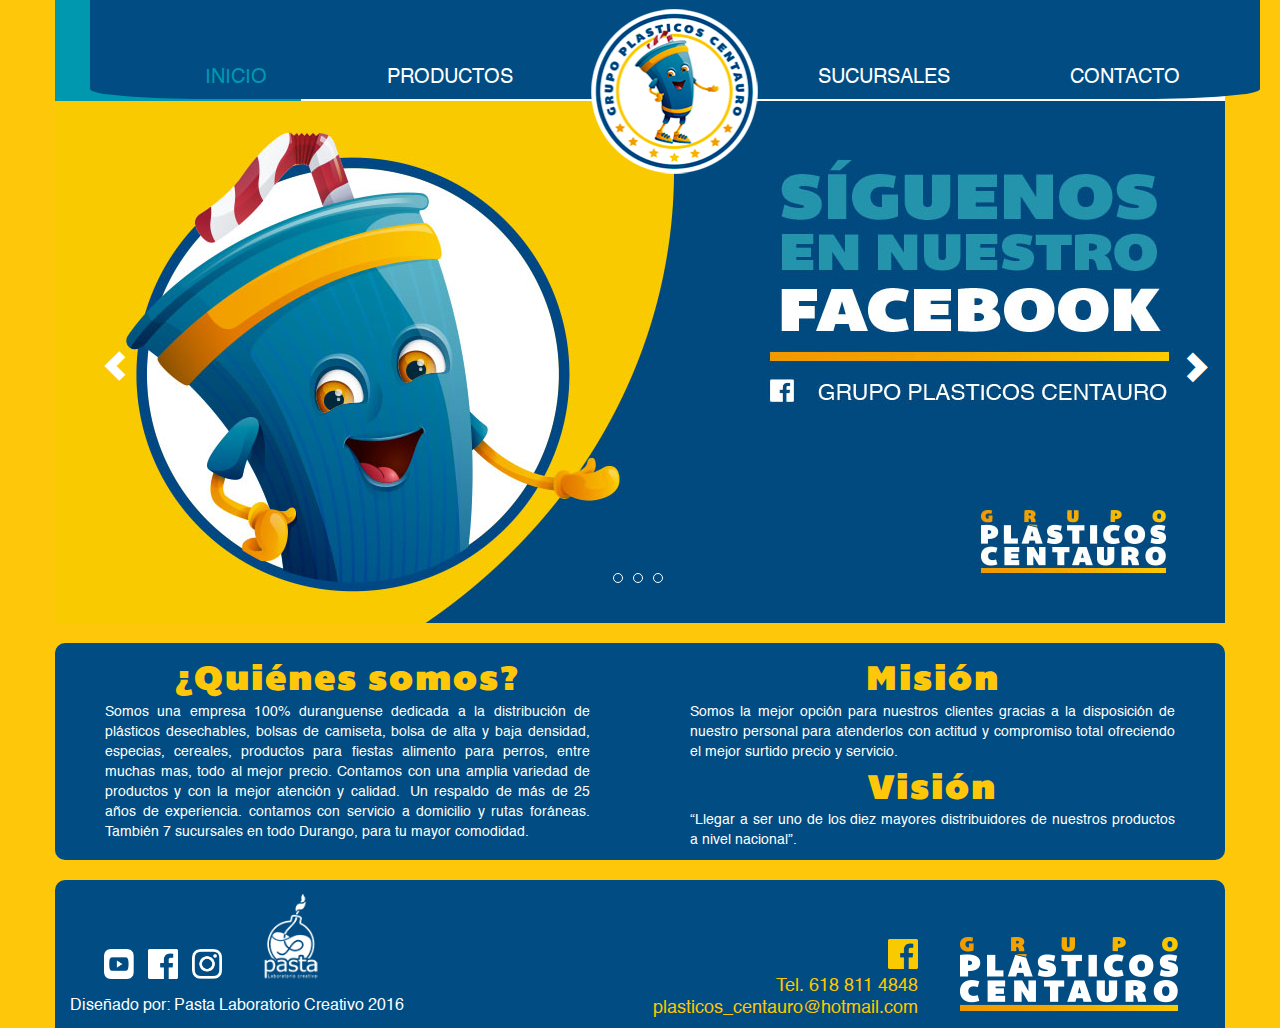
==== Pagina/Plasticos Centauro/index.html @ 27c51ef6 "Imagenes reducidas, contacto completo, index completo" ====
<!DOCTYPE html>
<html lang="en">
<head>
   <meta charset="utf-8">
   <meta http-equiv="X-UA-Compatible" content="IE=edge">
   <meta name="viewport" content="width=device-width, initial-scale=1">
   <meta name="author" content="Zayra Chavez - Angel Gurrola">
   <title>Grupo Plásticos Centauro | Portada</title>
   <link rel="icon" type="img/png" href="img/favicon-plasticos-centauro.png" />
   <!-- Bootstrap -->
   <link href="css/bootstrap.min.css" rel="stylesheet">
   <link href="css/styles.css?v=1.2" rel="stylesheet">
   <link href="css/queries.css?v=1.2" rel="stylesheet">
   <link rel="stylesheet" href="css/flexslider.css?v=1.2" type="text/css">
   <link rel="stylesheet" href="css/animate.css" type="text/css">
   <link href="css/font-awesome.css" rel="stylesheet">
   <!-- HTML5 Shim and Respond.js IE8 support of HTML5 elements and media queries -->
   <!-- WARNING: Respond.js doesn't work if you view the page via file:// -->
      <!--[if lt IE 9]>
      <script src="https://oss.maxcdn.com/libs/html5shiv/3.7.0/html5shiv.js"></script>
      <script src="https://oss.maxcdn.com/libs/respond.js/1.4.2/respond.min.js"></script>
      <![endif]-->
   </head>
   <body>
      <header>
         <div class="container background-blanco"></div>
         <div class="container background-menu">
            <div class="row">
               <div class="responsive-logo"></div>
               <div class="pullcontainer">
                  <a href="#" id="pull"><i class="fa fa-bars fa-2x"></i></a>
               </div>
            </div>
            <div class="row">
               <div class="col-md-12">
                  <nav>
                     <!-- <div class="logo-holder"></div> -->
                     <img class="logo-holder" src="img/logo-plasticos-centauro.png" width="182" height="182">
                     <ul>
                        <li class="active"><a class="active" href="index.html">Inicio</a></li>
                        <li><a href="productos.html" class="r_spacer">Productos</a></li>
                        <li><a href="sucursales.html">Sucursales</a></li>
                        <li><a href="contacto.html">Contacto</a></li>
                     </ul>
                  </nav>
               </div>
            </div>
         </div>
      </header>
      <!-- empieza slider -->
      <div class="container">
         <div class="row">
            <div id="myCarousel" class="carousel slide" data-ride="carousel">
               <!-- Indicators -->
               <ol class="carousel-indicators">
                  <li data-target="#myCarousel" data-slide-to="0" class="active-markers"></li>
                  <li data-target="#myCarousel" data-slide-to="1"></li>
                  <li data-target="#myCarousel" data-slide-to="2"></li>
               </ol>

               <!-- Wrapper for slides -->
               <div class="carousel-inner" role="listbox">
                  <div class="item active">
                  <a href="https://www.facebook.com/grupoplasticoscentauro/?fref=ts">
                     <img src="img/slider-plasticos-centauro2.jpg" alt="Slider del Facebook de Plásticos Centauro">
                     <div class="carousel-caption"></div>
                     </a>
                  </div>

                  <div class="item">
                     <img src="img/slider-sucursales-plasticos.png" alt="Sucursales de Plásticos Centauro">
                     <div class="carousel-caption"></div>
                  </div>

                  <div class="item">
                     <img src="img/slider-variedad-productos.png" alt="Variedad de productos de Plásticos Centauro">
                     <div class="carousel-caption">

                     </div>
                  </div>
               </div>

               <!-- Left and right controls -->
               <a class="left carousel-control" href="#" role="button" data-slide="prev">
                  <span class="glyphicon glyphicon-chevron-left" aria-hidden="true"></span>
                  <span class="sr-only">Previous</span>
               </a>
               <a class="right carousel-control" href="#" role="button" data-slide="next">
                  <span class="glyphicon glyphicon-chevron-right" aria-hidden="true"></span>
                  <span class="sr-only">Next</span>
               </a>
            </div>
         </div>
      </div>
      <!-- finaliza slider -->
      <br>
      <div class="container background-mision-vision">
         <div class="row">
            <div class="col-md-6 padding-nosotros">
               <h1 class="text-center">¿Quiénes somos?</h1>
               <p>Somos una empresa 100% duranguense dedicada a la distribución de plásticos desechables, bolsas de camiseta, bolsa de alta y baja densidad, especias, cereales, productos para fiestas  alimento para perros, entre muchas mas, todo al mejor precio. Contamos con una amplia variedad de productos y con la mejor atención y calidad.  Un respaldo de más de 25 años de experiencia. contamos con servicio a domicilio y rutas foráneas. También 7 sucursales en todo Durango, para tu mayor comodidad. 
               </p>
            </div>
            <div class="col-md-6 padding-nosotros">
               <h1 class="text-center">Misión</h1>
               <p>Somos la mejor opción para nuestros clientes gracias a la disposición de nuestro personal para atenderlos con actitud y compromiso total ofreciendo el mejor surtido precio y servicio.</p>
               <h1 class="text-center top-vision">Visión</h1>
               <p>“Llegar a ser uno de los diez mayores distribuidores de nuestros productos a nivel nacional”.</p>
            </div>
         </div>
      </div>
      <br>
      <footer class="footer">
         <div class="container border-footer">
            <div class="row">
               <div class="col-md-4">
                  <ul class="list-inline icons-left">
                     <li class="spacer-li icons"><a href="https://www.youtube.com/channel/UC2_hnm3Ek7pe2udLr8-RVog"><img style="width:30px !important;" src="img/youtube-pasta-laboratorio.png"></a></li>
                     <li class="spacer-li icons"><a href="https://www.facebook.com/PastaLabCreativo/?fref=ts" ><img style="width:30px;" src="img/facebook-pasta-lab.png"></a></li>
                     <li class="spacer-li icons"><a href="https://www.instagram.com/pasta.laboratorio/" ><img style="width:30px;" src="img/instagram-pasta-laboratorio.png"></a></li>
                     <li class="spacer-li icon-pasta">
                        <a href="http://pastalaboratorio.com " >
                           <img style="width:60px;" src="img/logo-pasta-blanco.png" >
                        </li>
                     </ul>
                     <p class="texto-footer-pasta" >Diseñado por:  Pasta Laboratorio Creativo 2016</p>
                  </div>
                  <div class="col-md-3"></div>
                  <div class="col-md-2 top-logo">
       
                  <a  href="https://www.facebook.com/grupoplasticoscentauro/?fref=ts" >
                  <img class="img-footer-facebook"  src="img/facebook-plasticos-centauro.png"></a>
                  <br>
   
                     <p class="texto-footer-plasticos" >Tel. 618 811 4848</p>
                     <p class="texto-footer-plasticos" >plasticos_centauro@hotmail.com</p>
                  </div>
                  <div class="col-md-3 top-logo-letras">
                     <a href="plasticoscentaurodgo.com" ><img src="img/letras-grupo-plasticos-centauro.png" alt="Logo Plasticos Centauro" >
                     </div>
                  </div>
               </div>
            </footer>
            <!-- jQuery (necessary for Bootstrap's JavaScript plugins)-->
            <script src="https://ajax.googleapis.com/ajax/libs/jquery/1.11.0/jquery.min.js"></script>
            <!-- Include all compiled plugins (below), or include individual files as needed -->
            <script src="js/bootstrap.min.js"></script>
            <script src="js/jquery.flexslider.js"></script>
            <script src="js/scripts.js"></script>
            <script src="js/modernizr.js"></script>
            <script src="js/waypoints.min.js"></script>
            <script>
               $('.carousel').carousel({
                interval: 3000
             });
               $('.carousel-control.left').click(function() {
                $('#myCarousel').carousel('prev');
             });

               $('.carousel-control.right').click(function() {
                $('#myCarousel').carousel('next');
             });
          </script>
       </body>
       </html>
---- Pagina/Plasticos Centauro/css/styles.css ----
Styleneat - CSS Organizer.
Return
Download style.css | Copy style.css
 
 
/* ! normalize.css v1.0.0 | MIT License | git.io/normalize */
/* ==========================================================================
HTML5 display definitions
========================================================================== */
/* * Corrects `block` display not defined in IE 6/7/8/9 and Firefox 3. */
article, aside, details, figcaption, figure, footer, header, hgroup, nav, section, summary {display: block;}
 
/* * Corrects `inline-block` display not defined in IE 6/7/8/9 and Firefox 3. */
audio, canvas, video {
	display: inline-block;
	*display: inline;
	*zoom: 1;
 }
 
/* * Prevents modern browsers from displaying `audio` without controls.
* Remove excess height in iOS 5 devices. */
audio:not([controls]) {
	display: none;
	height: 0;
 }
 
/* * Addresses styling for `hidden` attribute not present in IE 7/8/9, Firefox 3, * and Safari 4.
* Known issue:no IE 6 support. */
[hidden] {display: none;}
 
/* ==========================================================================
Base
========================================================================== */
/* * 1. Corrects text resizing oddly in IE 6/7 when body `font-size` is set using
*    `em` units.
* 2. Prevents iOS text size adjust after orientation change, without disabling
*    user zoom. */
html {
	font-size: 100%; /* 1 */
	-webkit-text-size-adjust: 100%; /* 2 */
	-ms-text-size-adjust: 100%; /* 2 */
 }
 
/* * Addresses `font-family` inconsistency between `textarea` and other form
* elements. */
html, button, input, select, textarea {font-family: sans-serif;}
 
/* * Addresses margins handled incorrectly in IE 6/7. */
body {
	margin: 0;
	font-family: 'Lato', sans-serif;
	overflow-x: hidden;
	background-color: #ffc709;
 }
 
html, body {
	width: auto !important;
	overflow-x: hidden !important;
	background-color: #ffc709 !important;
 }
 
/* ==========================================================================
Links
========================================================================== */
/* * Addresses `outline` inconsistency between Chrome and other browsers. */
a:focus {outline: thin dotted;}
 
/* * Improves readability when focused and also mouse hovered in all browsers. */
a:active, a:hover {outline: 0;}
 
/* ==========================================================================
Typography
========================================================================== */
/* * Addresses font sizes and margins set differently in IE 6/7.
* Addresses font sizes within `section` and `article` in Firefox 4+, Safari 5, * and Chrome. */
h1 {
	font-family: "Bemio";
    font-size: 35px;
    /* margin: 0.67em 0; */
    color: #ffc709;
    letter-spacing: 2px;
    margin-bottom: 0px !important;
 }
 
h2 {
	font-size: 1.5em;
	margin: 0.83em 0;
 }
 
h3 {
	font-size: 1.17em;
	margin: 1em 0;
 }
 
h4 {
	font-family: "Bemio";
	font-size: 1em;
	color: #ffc709;
	margin: 9% -13px 0 0;
 }
 
h5 {
	font-size: 0.83em;
	margin: 1.67em 0;
 }
 
h6 {
	font-size: 0.75em;
	margin: 2.33em 0;
 }
 
/* * Addresses styling not present in IE 7/8/9, Safari 5, and Chrome. */
abbr[title] {border-bottom: 1px dotted;}
 
/* * Addresses style set to `bolder` in Firefox 3+, Safari 4/5, and Chrome. */
b, strong {font-weight: bold;}
 
blockquote {margin: 1em 40px;}
 
/* * Addresses styling not present in Safari 5 and Chrome. */
dfn {font-style: italic;}
 
/* * Addresses styling not present in IE 6/7/8/9. */
mark {
	background: #ff0;
	color: #000;
 }
 
 
/* * Corrects font family set oddly in IE 6, Safari 4/5, and Chrome. */
code, kbd, pre, samp {
	font-family: monospace, serif;
	_font-family: 'courier new', monospace;
	font-size: 1em;
 }
 
/* * Improves readability of pre-formatted text in all browsers. */
pre {
	white-space: pre;
	white-space: pre-wrap;
	word-wrap: break-word;
 }
 
/* * Addresses CSS quotes not supported in IE 6/7. */
q {quotes: none;}
 
	/* * Addresses `quotes` property not supported in Safari 4. */
q:before, q:after {
		content: '';
		content: none;
	 }
 
small {font-size: 75%;}
 
/* * Prevents `sub` and `sup` affecting `line-height` in all browsers. */
sub, sup {
	font-size: 75%;
	line-height: 0;
	position: relative;
	vertical-align: baseline;
 }
 
sup {top: -0.5em;}
 
sub {bottom: -0.25em;}
 
/* ==========================================================================
Lists
========================================================================== */
/* * Addresses margins set differently in IE 6/7. */
dl, menu, ol, ul {margin: 1em 0;}
 
dd {margin: 0 0 0 40px;}
 
/* * Addresses paddings set differently in IE 6/7. */
menu, ol, ul {padding: 0 0 0 40px;}
 
/* * Corrects list images handled incorrectly in IE 7. */
nav ul, nav ol {
	list-style: none;
	list-style-image: none;
 }
 
/* ==========================================================================
Embedded content
========================================================================== */
/* * 1. Removes border when inside `a` element in IE 6/7/8/9 and Firefox 3.
* 2. Improves image quality when scaled in IE 7. */
img {
	border: 0; /* 1 */
	margin: 0;
	-ms-interpolation-mode: bicubic; /* 2 */
 }
 
/* * Corrects overflow displayed oddly in IE 9. */
svg:not(:root) {overflow: hidden;}
 
/* ==========================================================================
Figures
========================================================================== */
/* * Addresses margin not present in IE 6/7/8/9, Safari 5, and Opera 11. */
figure {margin: 0;}
 
/* ==========================================================================
Forms
========================================================================== */
/* * Corrects margin displayed oddly in IE 6/7. */
form {margin: 0;}
 
/* * Define consistent border, margin, and padding. */
fieldset {
	border: 1px solid #c0c0c0;
	margin: 0 2px;
	padding: 0.35em 0.625em 0.75em;
 }
 
/* * 1. Corrects color not being inherited in IE 6/7/8/9.
* 2. Corrects text not wrapping in Firefox 3.
* 3. Corrects alignment displayed oddly in IE 6/7. */
legend {
	border: 0; /* 1 */
	padding: 0;
	white-space: normal; /* 2 */
	*margin-left: -7px; /* 3 */
 }
 
/* * 1. Corrects font size not being inherited in all browsers.
* 2. Addresses margins set differently in IE 6/7, Firefox 3+, Safari 5, *    and Chrome.
* 3. Improves appearance and consistency in all browsers. */
button, input, select, textarea {
	font-size: 100%; /* 1 */
	margin: 0; /* 2 */
	vertical-align: baseline; /* 3 */
	*vertical-align: middle; /* 3 */
 }
 
/* * Addresses Firefox 3+ setting `line-height` on `input` using ` !important` in
* the UA stylesheet. */
button, input {line-height: normal;}
 
/* * 1. Avoid the WebKit bug in Android 4.0.* where (2) destroys native `audio`
*    and `video` controls.
* 2. Corrects inability to style clickable `input` types in iOS.
* 3. Improves usability and consistency of cursor style between image-type
*    `input` and others.
* 4. Removes inner spacing in IE 7 without affecting normal text inputs.
*    Known issue:inner spacing remains in IE 6. */
/* 1 */
button, html input[type="button"], 
input[type="reset"], input[type="submit"] {
	-webkit-appearance: button; /* 2 */
	cursor: pointer; /* 3 */
	*overflow: visible; /* 4 */
 }
 
/* * Re-set default cursor for disabled elements. */
button[disabled], input[disabled] {cursor: default;}
 
/* * 1. Addresses box sizing set to content-box in IE 8/9.
* 2. Removes excess padding in IE 8/9.
* 3. Removes excess padding in IE 7.
*    Known issue:excess padding remains in IE 6. */
input[type="checkbox"], input[type="radio"] {
	box-sizing: border-box; /* 1 */
	padding: 0; /* 2 */
	*height: 13px; /* 3 */
	*width: 13px; /* 3 */
 }
 
/* * 1. Addresses `appearance` set to `searchfield` in Safari 5 and Chrome.
* 2. Addresses `box-sizing` set to `border-box` in Safari 5 and Chrome
*    (include `-moz` to future-proof). */
input[type="search"] {
	-webkit-appearance: textfield; /* 1 */
	-moz-box-sizing: content-box;
	-webkit-box-sizing: content-box; /* 2 */
	box-sizing: content-box;
 }
 
	/* * Removes inner padding and search cancel button in Safari 5 and Chrome
* on OS X. */
input[type="search"]::-webkit-search-cancel-button, input[type="search"]::-webkit-search-decoration {-webkit-appearance: none;}
 
/* * Removes inner padding and border in Firefox 3+. */
button::-moz-focus-inner, input::-moz-focus-inner {
	border: 0;
	padding: 0;
 }
 
/* * 1. Removes default vertical scrollbar in IE 6/7/8/9.
* 2. Improves readability and alignment in all browsers. */
textarea {
	overflow: auto; /* 1 */
	vertical-align: top; /* 2 */
 }
 
/* ==========================================================================
Tables
========================================================================== */
/* * Remove most spacing between table cells. */
table {
	border-collapse: collapse;
	border-spacing: 0;
 }
 
/* * Remove most spacing between table cells. */
/* ==========================================================================
Headings
========================================================================== */
h1.chain {
	text-align: center;
	text-transform: uppercase;
	color: #353738;
	letter-spacing: 2px;
	font-size: 18px;
	font-weight: 600;
	background: url(../img/cog-icon.png) no-repeat top center;
	padding-top: 75px;
 }
 
h2.frame {
	text-align: center;
	text-transform: uppercase;
	color: #353738;
	letter-spacing: 2px;
	font-size: 18px;
	font-weight: 600;
	background: url(../img/frame-icon.png) no-repeat top center;
	padding-top: 65px;
	margin-top: 70px;
 }
 
h2.mech {
	text-align: center;
	text-transform: uppercase;
	color: #353738;
	letter-spacing: 2px;
	font-size: 18px;
	font-weight: 600;
	background: url(../img/mech-icon.png) no-repeat top center;
	padding-top: 65px;
	margin-top: 70px;
 }
 
h2.front-frame {
	text-align: center;
	text-transform: uppercase;
	color: #353738;
	letter-spacing: 2px;
	font-size: 18px;
	font-weight: 600;
	background: url(../img/front-icon.png) no-repeat top center;
	padding-top: 65px;
	margin-top: 70px;
 }
 
h2.twitter-post-username {
	color: #353738;
	letter-spacing: 2px;
	font-size: 18px;
	font-weight: 600;
	margin-top: 30px;
 }
 
	h2.twitter-post-username span {
		color: #848789;
		font-weight: 300;
	 }
 
h2.logo-header {
	text-align: center;
	color: #848789;
	letter-spacing: 1px;
	font-size: 24px;
	font-weight: 300;
	background: url(../img/main-logo.png) no-repeat top center;
	padding-top: 120px;
	margin: 70px 0 40px 0;
	font-style: italic;
 }
 
/* ==========================================================================
User Styles
========================================================================== */
/* ==========================================================================
User Styles
========================================================================== */
/*@import url(http://fonts.googleapis.com/css?family=Lato:300,400,700);*/

@font-face{
	font-family: "Bemio";
	src: url(../fonts/Bemio.otf);
}
@font-face{
	font-family: "Helvetica";
	src: url(../fonts/Helvetica.ttf);
}
 
.clearfix:before, .clearfix:after {
	content: " ";
	display: table;
 }
 
.clearfix:after {clear: both;}
 
.clearfix {*zoom: 1;}
 
.pullcontainer a#pull {display: none;}
 
a {
	color: #ffffff;
	-webkit-transition: all .25s ease;
	-moz-transition: all .25s ease;
	-ms-transition: all .25s ease;
	-o-transition: all .25s ease;
	transition: all .25s ease;
 }
 
	a:hover {
		color: #0098ae;
		text-decoration: none;
	 }
 
p {
	font-family: "Helvetica";
	text-align: justify;
	font-size: 14px;
	color: #ffffff;
 }
 
	p.text-intro {font-size: 18px;}
 
.hero {
	background: url(../img/hero-bg.jpg) no-repeat top center #f4f5fc;
	-webkit-background-size: cover;
	-moz-background-size: cover;
	-o-background-size: cover;
	background-size: cover;
	height: 685px;
 }
 
nav {
	height: 85px;
	margin-top: 0px;
	/*position: relative;*/
 }
 
.logo-holder {
	/*background: url(../img/logo-plasticos-centauro.png) no-repeat center center;*/
  /*  width: 182px;
    height: 182px;*/
    position: absolute;
    top: 0;
    left: 494px;
    z-index: 100;
 }
 
.responsive-logo {display: hidden;}
 
header {background-color: #ffc709;}
 
	header ul {padding-top: 50px;}
 
		header ul li {
			list-style: none;
			float: left;
			text-transform: uppercase;
			
		 }
 
			header ul li a {
				font-family: "Helvetica";
				font-size: 20px;
				display: block;
				margin: 0 60px 0 60px;
				color: #ffffff;
				
			 }
 
.r_spacer {margin-right: 245px;}
 
.intro {
	padding: 115px 0;
	background-color: #fbfbfb;
 }
 
.section-1 {
	background: url(../img/left-box-1.jpg) no-repeat center center;
	-webkit-background-size: cover;
	-moz-background-size: cover;
	-o-background-size: cover;
	background-size: cover;
	height: 600px;
	position: relative;
 }
 
.section-2 {
	background: url(../img/left-box-2.jpg) no-repeat center center;
	-webkit-background-size: cover;
	-moz-background-size: cover;
	-o-background-size: cover;
	background-size: cover;
	height: 600px;
	position: relative;
 }
 
.section-3 {
	background: url(../img/red-frame.jpg) no-repeat center center;
	-webkit-background-size: cover;
	-moz-background-size: cover;
	-o-background-size: cover;
	background-size: cover;
	height: 600px;
	position: relative;
 }
 
.section-4 {
	background: url(../img/red-bike.jpg) no-repeat center center;
	-webkit-background-size: cover;
	-moz-background-size: cover;
	-o-background-size: cover;
	background-size: cover;
	height: 600px;
 }
 
.section-text {
	position: relative;
	height: 600px;
 }
 
.nopadding {
	padding: 0 !important;
	margin: 0 !important;
 }
 
.thin-sep {
	height: 1px;
	background-color: #d7d7d7;
	width: 50px;
	margin: 8% auto 0 auto;
 }
 
.small-featured-img {
	height: 200px;
	width: 100%;
	position: absolute;
	bottom: 0;
 }
 
.seat-red {
	background: url(../img/seat-red.jpg) no-repeat center center;
	-webkit-background-size: cover;
	-moz-background-size: cover;
	-o-background-size: cover;
	background-size: cover;
 }
 
.seat-black {
	background: url(../img/seat-black.jpg) no-repeat center center;
	-webkit-background-size: cover;
	-moz-background-size: cover;
	-o-background-size: cover;
	background-size: cover;
 }
 
.frame-red {
	background: url(../img/chrome-wheels.jpg) no-repeat center center;
	-webkit-background-size: cover;
	-moz-background-size: cover;
	-o-background-size: cover;
	background-size: cover;
 }
 
.section-text p {
	padding: 0 60px;
	text-align: justify;
 }
 
.arrow {
	background: url(../img/arrow.png) no-repeat center center;
	width: 21px;
	height: 10px;
	margin: -1px auto 0 auto;
 }
 
.logo-1 {
	width: 113px;
	height: 118px;
	background: url(../img/bicycle-logo.png);
	position: absolute;
	left: 50%;
	top: 50%;
	margin-left: -56px;
	margin-top: -59px;
 }
 
.logo-2 {
	width: 177px;
	height: 152px;
	background: url(../img/vintage-logo.png);
	position: absolute;
	left: 50%;
	top: 50%;
	margin-top: -70px;
	margin-left: -90px;
 }
 
.logo-3 {
	width: 208px;
	height: 67px;
	background: url(../img/bicycles-sml-logo.png);
	position: absolute;
	left: 50%;
	top: 50%;
	margin-left: -110px;
	margin-top: -10px;
 }
 
.flex-container {
	background-color: #f7f7f7;
	padding: 125px 0 35px;
	text-align: center;
 }
 
.flex-twitter-icon {
	width: 32px;
	height: 27px;
	background: url(../img/twitter-bird.png) no-repeat center center;
	margin: 0 auto;
 }
 
p.twitter-post {
	color: #848789;
	font-size: 24px;
	font-style: italic;
	font-weight: 300;
	margin-bottom: 100px;
 }
 
.left-box-1 {
	width: 50%;
	float: left;
 }
 
.left-box-2 {
	width: 50%;
	float: right;
 }
 
.left-box-btm {width: 100%;}
 
.left-box-1 img, .left-box-2 img, .left-box-btm img {width: 100%;}
 
.mid-box-1 {
	width: 50%;
	float: left;
 }
 
.mid-box-2 {
	width: 50%;
	float: right;
 }
 
.mid-box-1 img {
	width: 100%;
	height: 100%;
 }
 
.mid-box-2 img {
	width: 100%;
	height: 100%;
 }
 
.right-box-1 {width: 100%;}
 
.right-box-2 {
	width: 50%;
	float: left;
 }
 
.right-box-3 {
	width: 50%;
	float: right;
 }
 
	.right-box-3 img, .right-box-2 img, .right-box-1 img {width: 100%;}
 
.effects {background-color: #282f35;}
 
	.effects .img {position: relative;}
 
		.effects .img img {
			display: block;
			margin: 0;
			padding: 0;
			max-width: 100%;
			height: auto;
		 }
 
.overlay {z-index: 10}
 
a.close-overlay {
	display: block;
	position: absolute;
	top: 0;
	right: 0;
	z-index: 20;
	width: 45px;
	height: 45px;
	font-size: 20px;
	font-weight: 700;
	color: #fff;
	line-height: 45px;
	text-align: center;
	background-color: #000;
	cursor: pointer;
 }
 
	a.close-overlay.hidden {display: none}
 
#effect .overlay {
	position: absolute;
	display: block;
	top: 0;
	bottom: 0;
	left: 0;
	right: 0;
	background: rgba(100, 194, 158, 0.8);
	opacity: 0;
	-webkit-transition: all 0.5s;
	-moz-transition: all 0.5s;
	-ms-transition: all 0.5s;
	-o-transition: all 0.5s;
	transition: all 0.5s;
 }
 
	#effect .overlay a.expand {
		position: absolute;
		left: 0;
		right: 0;
		top: 0;
		content: "";
		margin: 0 auto;
		border-radius: 30px;
		text-align: center;
		color: #fff;
		line-height: 50px;
		font-weight: 600;
		font-size: 14px;
		opacity: 0;
		text-transform: uppercase;
		letter-spacing: 3px;
		background: url(../img/white-bike-icon.png) no-repeat top center;
		padding-top: 25px;
		-webkit-transition: all 0.5s;
		-moz-transition: all 0.5s;
		-ms-transition: all 0.5s;
		-o-transition: all 0.5s;
		transition: all 0.5s;
		display: block;
	 }
 
#effect .img {overflow: hidden}
 
	#effect .img.hover .overlay {opacity: 1}
 
		#effect .img.hover .overlay a.expand {
			top: 50%;
			margin-top: -30px;
			opacity: 1;
		 }
 
.discover {
	background-color: #282f35;
	padding: 70px 0;
	text-align: center;
 }
 
.shop-btn {
	border: solid 1px #bbb;
	padding: 15px 50px;
	color: #fff;
	text-transform: uppercase;
	letter-spacing: 3px;
	font-weight: 400;
 }
 
	.shop-btn:hover, .shop-btn:focus {border: solid 1px #64c29e;}
 
.sign-up {text-align: center;}
 
.signup-input {
	border: solid 1px #d3d7d9;
	padding: 25px;
	width: 65%;
	color: #929292;
	font-style: italic;
	letter-spacing: 1px;
 }
 
.submit-btn {
	background-color: #64c29e;
	color: #fff;
	border: solid 1px #64c29e;
	font-weight: 300;
	padding: 25px 50px;
 }
 
section.sign_up {padding: 40px 0 110px 0;}
 
 
.footer-leftcol p {text-align: left;}
 
.footer-rightcol p {
	text-align: right;
	font-style: italic;
	margin-top: 20px;
 }
 
.bold-16p {
	font-size: 15px;
	font-weight: 600;
 }
 
.footer-midcol {
	margin-left: auto;
	margin-right: auto;
 }
 
	.footer-midcol ul {
		text-align: center;
		padding: 0;
	 }
 
	.footer-midcol li {
		list-style: none;
		display: inline-block;
		margin-right: 15px;
	 }
 
		.footer-midcol li a {opacity: 1;}
 
			.footer-midcol li a:hover {opacity: 0.5;}
 
.twitter-icon {
	background: url(../img/twitter-icon.png);
	height: 34px;
	width: 35px;
	display: block;
	text-indent: -9999px;
 }
 
.facebook-icon {
	background: url(../img/facebook-icon.png);
	height: 34px;
	width: 35px;
	display: block;
	text-indent: -9999px;
 }
 
.pintrest-icon {
	background: url(../img/pintrest-icon.png);
	height: 34px;
	width: 35px;
	display: block;
	text-indent: -9999px;
 }
 
.wp1, .wp2, .wp3, .wp4, .wp5, .wp6 {visibility: hidden;}
 
.bounceInLeft, .bounceInRight, .fadeInUp {visibility: visible;}


/*menu*/

.background-menu{
	background-color: #004c83;
	/*border-bottom: 2px white solid;*/
	border-radius: 0 0 10px 10px;
	border-bottom-left-radius: 10%;
    border-bottom-right-radius: 10%;
    z-index: 1;
	position: absolute;
	top: 0;
    left: 90px;
}

.background-menu2{
	background-color: #004c83;
	border-bottom: 2px white solid;
	border-radius: 0 0 10px 10px;
	border-bottom-left-radius: 10%;
    border-bottom-right-radius: 10%;
    z-index: 1;
	position: absolute;
	top: 0;
	left: 98px !important;
}

.background-blanco{
	background-image: url('../img/hover1.jpg');
	width: 1170px;
	height: 101px;
	
}
.background-blanco-productos{
	background-image: url('../img/hover2.jpg');
	width: 1170px;
	height: 101px;
	
}
.background-blanco-sucursales{
	background-image: url('../img/hover3.jpg');
	width: 1170px;
	height: 101px;
	
}
.background-blanco-contacto{
	background-image: url('../img/hover4.jpg');
	width: 1170px;
	height: 101px;
	
}
.active{
	color: #0098ae;
}

/*mision vision*/
.background-mision-vision{
	background-color: #004c83;
	border-radius: 10px;

}

.padding-nosotros{
	padding-left: 50px;
	padding-right: 50px;
}
.top-vision{
	margin-top: 0px !important;
}


/* Carousel Styles */
.carousel-indicators .active-markers {
   /* background-color: #C74F50;*/
}

.carousel-inner img {
    width: 100%;
    max-height: 560px
}

.carousel-control {
    width: 0;
}

.carousel-control.left,
.carousel-control.right {
	opacity: 1;
	filter: alpha(opacity=100);
	background-image: none;
	background-repeat: no-repeat;
	text-shadow: none;
}

.carousel-control.left span {
	padding: 30px;
	margin-left: 15px !important;
}

.carousel-control.right span {
	padding: 30px;
	margin-right: 15px !important;
}

.carousel-control .glyphicon-chevron-left, 
.carousel-control .glyphicon-chevron-right, 
.carousel-control .icon-prev, 
.carousel-control .icon-next {
	position: absolute;
	top: 45%;
	z-index: 5;
	display: inline-block;
}

.carousel-control .glyphicon-chevron-left,
.carousel-control .icon-prev {
	left: 0;
}

.carousel-control .glyphicon-chevron-right,
.carousel-control .icon-next {
	right: 0;
}

.carousel-control.left span:hover,
.carousel-control.right span:hover {
	opacity: .7;
	filter: alpha(opacity=70);
}

/*footer*/
.img-footer-facebook{
	width:30px !important; 
	margin-bottom: 7% !important;
	float: right !important;
}

.top-logo{
	margin-top: 5%;
}
.top-logo-letras{
	margin-top: 4%;
}
.icons{
	position: relative;
    bottom: -27px;
}
.icons-left{
	margin-left: 8%;
}
.icon-pasta{
	margin-left: 8%;
}
.border-footer{
	background-color: #004c83;
    border-radius: 10px 10px 0 0;
}

.texto-footer-plasticos{
	font-family: "Helvetica";
	color: #FFC700;
	font-size: 18px;
	line-height: 12px;
	float: right;

}
.texto-footer-pasta{
	font-size: 16px;
	font-family: "Helvetica";
}
.titulo-contactanos{
	color: #004A80;
	font-size: 48px;
	font-family: "Bemio";
	text-align: center;
}

.color-boton-enviar
{
	background-color: #004A80 !important;
    border-color: #004A80 !important;
}

::-webkit-input-placeholder { /* Chrome/Opera/Safari */
  color: #004A80 !important;
  font-weight: bold;
}
::-moz-placeholder { /* Firefox 19+ */
  color: #004A80 !important;
  font-weight: bold;
}
:-ms-input-placeholder { /* IE 10+ */
  color: #004A80 !important;
  font-weight: bold;
}
:-moz-placeholder { /* Firefox 18- */
  color: #004A80 !important;
  font-weight: bold;
}
/*sucursales*/
.background-sucursales-principal{
	background-color: #004c83;
}
.background-sucursales{
	background-color: #004c83;
}
.p-margin{
	margin: 0 0 0 0 !important;
	color: white;
}
.sucursales-hr{
	margin-top: 10px !important;
    margin-bottom: 5px !important;
    border: 0 !important;
    border-top: 1px solid #eee !important;
}
.padding-sucursales{
	padding: 0 !important;
}
.a-color{
	color: #ffc709;
}
.fa{
	padding-right: 5%;
}

/*productos*/
.back-blue{
	background-color: #004c83;
	border-radius: 10px;

}
.img-display{
	display: inline-block;
}
.p-prodctos{
	font-size: 14px;
    margin: 0;
    padding: 0;
    padding-top: 3%;
}
.background-text-pro{
	height: 36px;
	background-color: #004c83;
}
.border-termico{
	border-radius: 0 0 0 10px;
}
.border-termico2{
	border-radius: 10px 0 0 0;
}
.border-especias{
	border-radius: 0 0 10px 0;
}
.border-especias2{
	border-radius: 0 10px 0 0;
}

/*Contacto*/
.texto-contacto-plasticos{
	font-size: 18px;
	color: #004A80;
}
.facebook-contacto{
	float: right;
	width: 15%;
}
.texto-campos-contacto{
	font-family: "Helvetica";
}
---- Pagina/Plasticos Centauro/css/queries.css ----
/* ==========================================================================
CSS Queries
========================================================================== */

@media screen and (max-width:640px) {
    .shop-btn { padding: 15px 25px; font-size: 10px; }
}
@media screen and (max-width:1200px) {
    p{font-size: 14px; }
    .thin-sep { display: none; }
    .arrow { display: none; }
    nav { height: auto; width: 100%; background: none; margin: 70px 0 0 0; }
    .nav-wrapper { background-color: #fff; }
    nav ul { width: 100%; display: block; height: auto; padding: 0; }
    nav li { width: 100%; float: left; position: relative; text-align: center; }
    nav ul li a { width: 100%; float: left; position: relative; padding: 25px 0; text-align: center; border-bottom: 1px dotted rgba(255, 255, 255, 0.2); margin: 0px; }
    nav ul li a.last { border-bottom: none; }
    nav ul li.dot { display: none; }
    .responsive-logo { background: url(../img/main-logo.png) no-repeat center center; width: 94px; height: 85px; position: absolute; top: 30px; left: 10%; }
    .logo-1 { position: absolute; left: 50%; top: 50%; }
    .logo-holder { display: none; }
    .logo-2 { position: absolute; left: 50%; top: 50%; }
    .logo-3 { position: absolute; left: 50%; top: 50%; }
    .footer-leftcol p, .footer-rightcol p { text-align: center; }
    .footer-midcol ul { margin-top: 40px; }
    .submit-btn { margin-top: 10px; }
}
@media only screen and (max-width:1200px) {
    nav { border-bottom: 0; }
    nav ul { display: none; height: auto; }
    .pullcontainer { width: 100%; text-align: right; padding: 20px 20px 0 0; }
    .pullcontainer a#pull { display: block; width: 100%; color: #242a2c; }
}
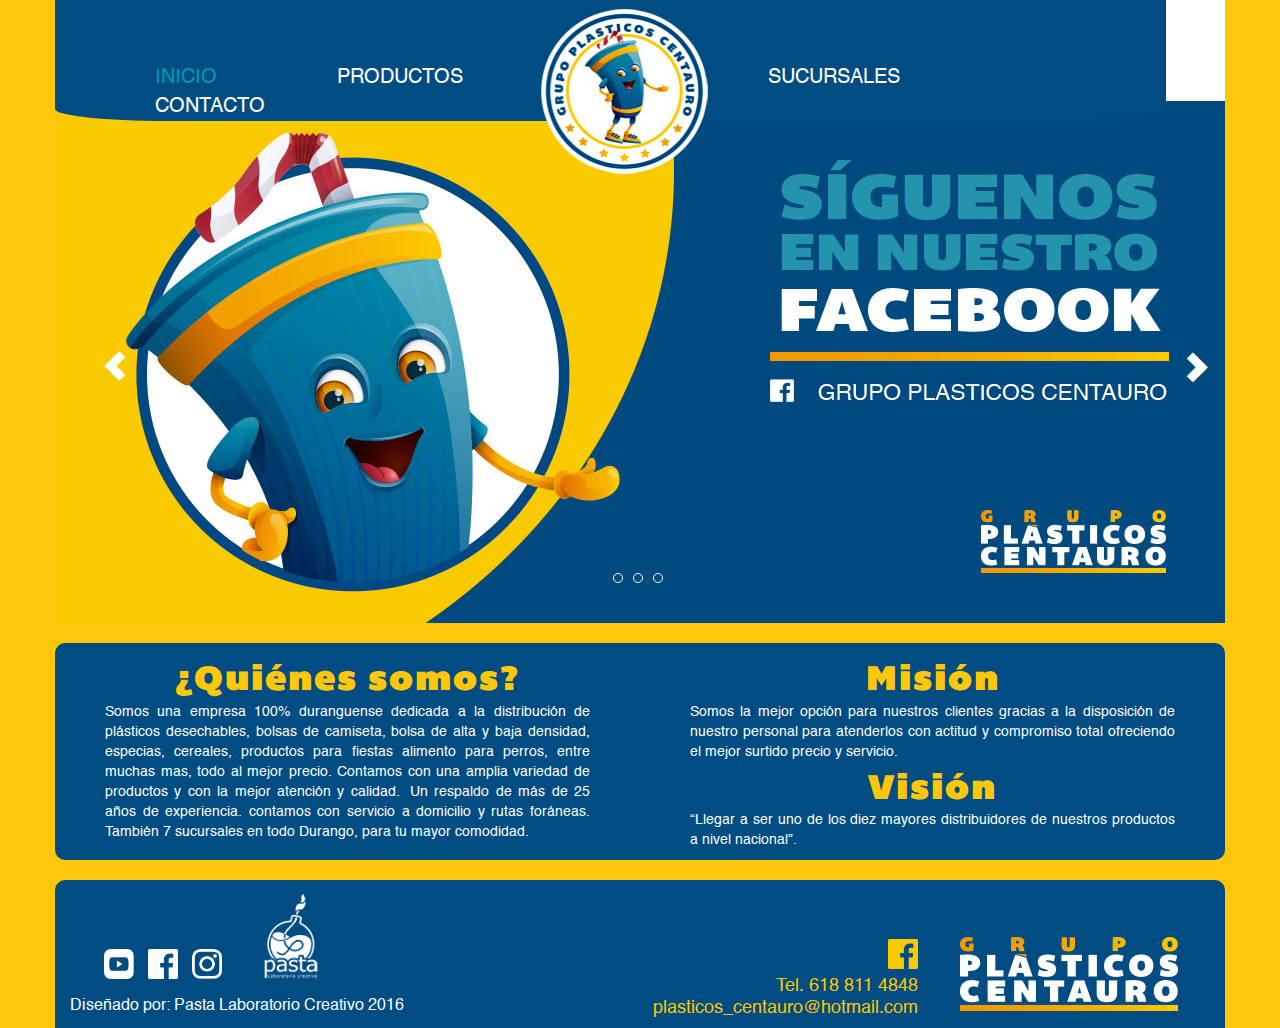
==== commit 1f4c4361: "1920X1080 y 375x667" ====
--- a/Pagina/Plasticos Centauro/index.html
+++ b/Pagina/Plasticos Centauro/index.html
@@ -23,8 +23,9 @@
    </head>
    <body>
       <header>
-         <div class="container background-blanco"></div>
-         <div class="container background-menu">
+         <div class="container nopadding-menu">
+         <div class="background-blanco"></div>
+         <div class="background-menu">
             <div class="row">
                <div class="responsive-logo"></div>
                <div class="pullcontainer">
@@ -45,6 +46,7 @@
                   </nav>
                </div>
             </div>
+         </div>
          </div>
       </header>
       <!-- empieza slider -->
--- a/Pagina/Plasticos Centauro/css/styles.css
+++ b/Pagina/Plasticos Centauro/css/styles.css
@@ -875,16 +875,33 @@
 
 .background-menu{
 	background-color: #004c83;
-	/*border-bottom: 2px white solid;*/
 	border-radius: 0 0 10px 10px;
 	border-bottom-left-radius: 10%;
     border-bottom-right-radius: 10%;
     z-index: 1;
 	position: absolute;
-	top: 0;
-    left: 90px;
-}
-
+	top: 0;	
+	width: 86.8%;
+}
+@media (max-width:1200px){
+    .background-menu {
+        left: 90px;
+    }
+}
+
+@media (min-width:1367px){
+    .background-menu {
+    background-color: #004c83;
+	border-radius: 0 0 10px 10px;
+	border-bottom-left-radius: 10%;
+    border-bottom-right-radius: 10%;
+    z-index: 1;
+	position: absolute;
+	top: 0;	
+    left: 376px;
+	width: 60.9%;
+    }
+}
 .background-menu2{
 	background-color: #004c83;
 	border-bottom: 2px white solid;
@@ -907,7 +924,32 @@
 	background-image: url('../img/hover2.jpg');
 	width: 1170px;
 	height: 101px;
-	
+}
+@media screen and (max-width:640px) {
+    .background-blanco-productos{
+        display: none;
+    }
+    .background-blanco{
+		display: none;
+	}
+	.background-blanco-sucursales{
+	display: none;
+	}
+.background-blanco-contacto{
+	display: none;
+	}
+	.background-menu {
+    background-color: #004c83;
+    border-radius: 0 0 10px 10px;
+     border-bottom-left-radius: 10%; 
+     border-bottom-right-radius: 10%; 
+     z-index: 0; 
+     position: initial; 
+    top: 0;
+    width: 100%;
+    left: 0;
+    margin-bottom: 10px;
+}
 }
 .background-blanco-sucursales{
 	background-image: url('../img/hover3.jpg');
@@ -923,6 +965,10 @@
 }
 .active{
 	color: #0098ae;
+}
+.nopadding-menu{
+	padding-left: 0 !important;
+	padding-right: 0 !important;
 }
 
 /*mision vision*/
@@ -1127,7 +1173,11 @@
 .border-especias2{
 	border-radius: 0 10px 0 0;
 }
-
+@media screen and (max-width:640px) {
+	#desktop{
+		display: none;
+	}
+}
 /*Contacto*/
 .texto-contacto-plasticos{
 	font-size: 18px;
--- a/Pagina/Plasticos Centauro/css/queries.css
+++ b/Pagina/Plasticos Centauro/css/queries.css
@@ -4,6 +4,9 @@
 
 @media screen and (max-width:640px) {
     .shop-btn { padding: 15px 25px; font-size: 10px; }
+    .background-blanco{
+        display: none;
+    }
 }
 @media screen and (max-width:1200px) {
     p{font-size: 14px; }
@@ -25,9 +28,11 @@
     .footer-midcol ul { margin-top: 40px; }
     .submit-btn { margin-top: 10px; }
 }
-@media only screen and (max-width:1200px) {
+@media screen and (max-width:1200px) {
     nav { border-bottom: 0; }
     nav ul { display: none; height: auto; }
     .pullcontainer { width: 100%; text-align: right; padding: 20px 20px 0 0; }
     .pullcontainer a#pull { display: block; width: 100%; color: #242a2c; }
+}
+
 }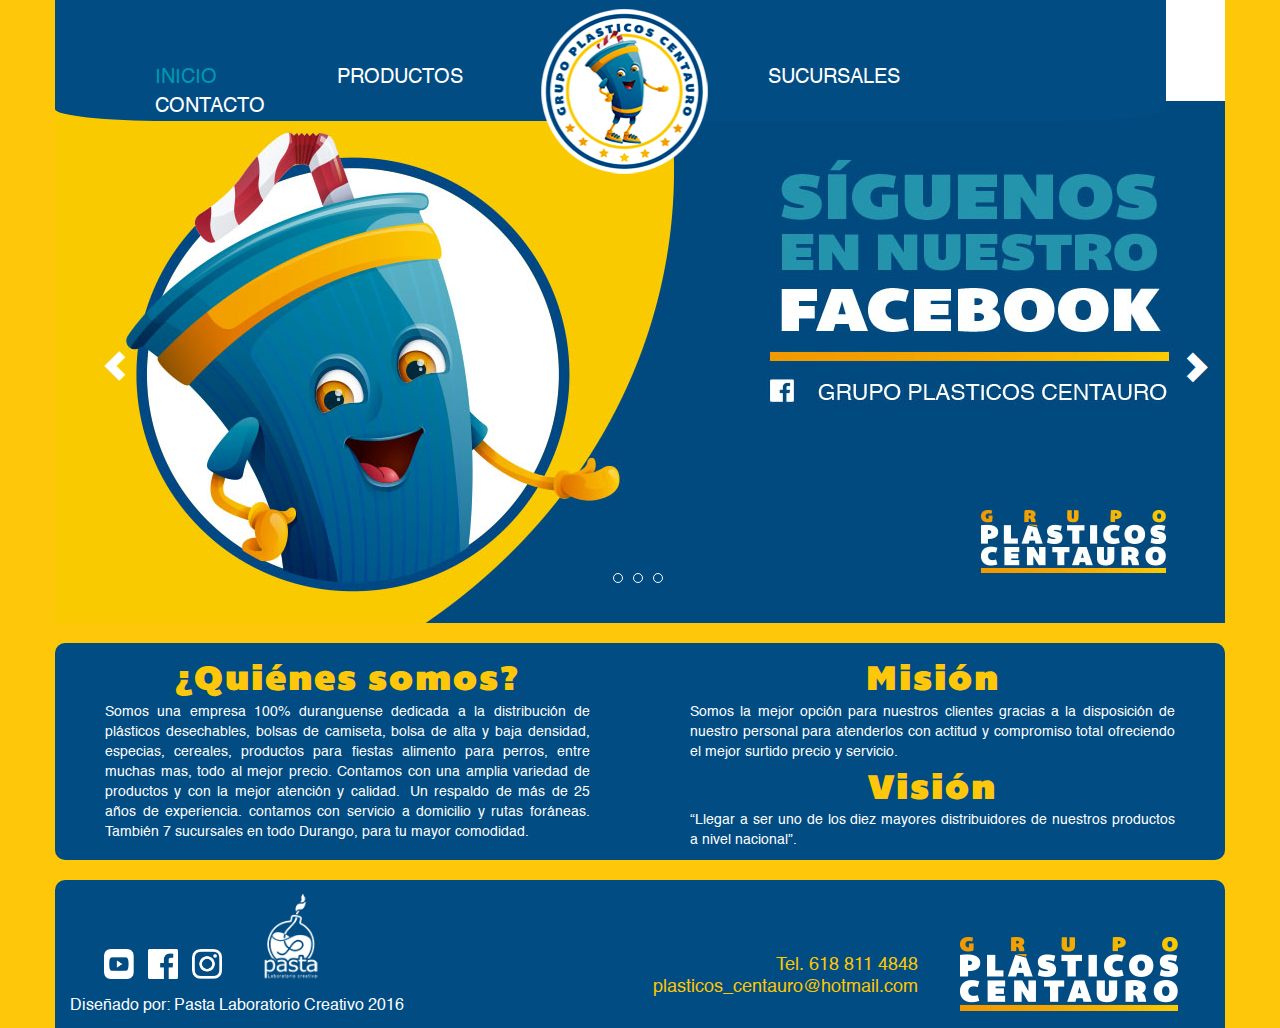
==== commit 5455f38e: "Responsive menu and footer" ====
--- a/Pagina/Plasticos Centauro/index.html
+++ b/Pagina/Plasticos Centauro/index.html
@@ -22,17 +22,17 @@
       <![endif]-->
    </head>
    <body>
-      <header>
+      <header class="espacio-header">
          <div class="container nopadding-menu">
          <div class="background-blanco"></div>
-         <div class="background-menu">
-            <div class="row">
+         <div class="background-menu menu-mobile">
+            <div class="row  menu-mobile6">
                <div class="responsive-logo"></div>
                <div class="pullcontainer">
                   <a href="#" id="pull"><i class="fa fa-bars fa-2x"></i></a>
                </div>
             </div>
-            <div class="row">
+            <div class="row ">
                <div class="col-md-12">
                   <nav>
                      <!-- <div class="logo-holder"></div> -->
@@ -116,7 +116,7 @@
       <footer class="footer">
          <div class="container border-footer">
             <div class="row">
-               <div class="col-md-4">
+               <div class="col-md-4 acomodo-iconos-pasta">
                   <ul class="list-inline icons-left">
                      <li class="spacer-li icons"><a href="https://www.youtube.com/channel/UC2_hnm3Ek7pe2udLr8-RVog"><img style="width:30px !important;" src="img/youtube-pasta-laboratorio.png"></a></li>
                      <li class="spacer-li icons"><a href="https://www.facebook.com/PastaLabCreativo/?fref=ts" ><img style="width:30px;" src="img/facebook-pasta-lab.png"></a></li>
@@ -131,8 +131,8 @@
                   <div class="col-md-3"></div>
                   <div class="col-md-2 top-logo">
        
-                  <a  href="https://www.facebook.com/grupoplasticoscentauro/?fref=ts" >
-                  <img class="img-footer-facebook"  src="img/facebook-plasticos-centauro.png"></a>
+                 <!--  <a  href="https://www.facebook.com/grupoplasticoscentauro/?fref=ts" >
+                  <img class="img-footer-facebook img-responsive"  src="img/facebook-plasticos-centauro.png"></a> -->
                   <br>
    
                      <p class="texto-footer-plasticos" >Tel. 618 811 4848</p>
--- a/Pagina/Plasticos Centauro/css/styles.css
+++ b/Pagina/Plasticos Centauro/css/styles.css
@@ -883,25 +883,9 @@
 	top: 0;	
 	width: 86.8%;
 }
-@media (max-width:1200px){
-    .background-menu {
-        left: 90px;
-    }
-}
-
-@media (min-width:1367px){
-    .background-menu {
-    background-color: #004c83;
-	border-radius: 0 0 10px 10px;
-	border-bottom-left-radius: 10%;
-    border-bottom-right-radius: 10%;
-    z-index: 1;
-	position: absolute;
-	top: 0;	
-    left: 376px;
-	width: 60.9%;
-    }
-}
+
+
+
 .background-menu2{
 	background-color: #004c83;
 	border-bottom: 2px white solid;
@@ -925,32 +909,7 @@
 	width: 1170px;
 	height: 101px;
 }
-@media screen and (max-width:640px) {
-    .background-blanco-productos{
-        display: none;
-    }
-    .background-blanco{
-		display: none;
-	}
-	.background-blanco-sucursales{
-	display: none;
-	}
-.background-blanco-contacto{
-	display: none;
-	}
-	.background-menu {
-    background-color: #004c83;
-    border-radius: 0 0 10px 10px;
-     border-bottom-left-radius: 10%; 
-     border-bottom-right-radius: 10%; 
-     z-index: 0; 
-     position: initial; 
-    top: 0;
-    width: 100%;
-    left: 0;
-    margin-bottom: 10px;
-}
-}
+
 .background-blanco-sucursales{
 	background-image: url('../img/hover3.jpg');
 	width: 1170px;
@@ -1173,11 +1132,7 @@
 .border-especias2{
 	border-radius: 0 10px 0 0;
 }
-@media screen and (max-width:640px) {
-	#desktop{
-		display: none;
-	}
-}
+
 /*Contacto*/
 .texto-contacto-plasticos{
 	font-size: 18px;
--- a/Pagina/Plasticos Centauro/css/queries.css
+++ b/Pagina/Plasticos Centauro/css/queries.css
@@ -1,38 +1,262 @@
 /* ==========================================================================
 CSS Queries
 ========================================================================== */
+@media screen and (max-width: 360px) {
+    .shop-btn { padding: 15px 25px; font-size: 10px; }
+    .background-blanco{
+        display: none;
+    }
+
+    /*Contacto*/
+    .titulo-contactanos{
+        font-size: 24px;   
+    }
+    .vasito-plasticos-centauro{
+        width: 25%;
+        margin-top: -18%;
+    }
+    .top-logo-letras {
+
+        text-align: center ;
+    }
+    .menu-mobile{
+        margin-bottom: -17%;
+    }
+
+
+}
 
 @media screen and (max-width:640px) {
+     #desktop{
+        display: none;
+    }
+    .background-blanco-productos{
+        display: none;
+    }
+    .background-blanco{
+        display: none;
+    }
+    .background-blanco-sucursales{
+    display: none;
+    }
+.background-blanco-contacto{
+    display: none;
+    }
+    .background-menu {
+    background-color: #004c83;
+    border-radius: 0 0 10px 10px;
+     border-bottom-left-radius: 10%; 
+     border-bottom-right-radius: 10%; 
+     z-index: 0; 
+     position: initial; 
+    top: 0;
+    width: 100%;
+    left: 0;
+    margin-bottom: 10px;
+}
+}
+@media screen and (max-width:668px) {
     .shop-btn { padding: 15px 25px; font-size: 10px; }
     .background-blanco{
         display: none;
     }
-}
+
+    /*Contacto*/
+    .titulo-contactanos{
+        font-size: 24px;   
+    }
+    .vasito-plasticos-centauro{
+        width: 25%;
+        margin-top: -18%;
+    }
+    .top-logo-letras {
+
+        text-align: center ;
+    }
+
+    .responsive-logo { 
+        background: url(../img/logo-mobile-plasticos-centauro.png) no-repeat center center; 
+        width: 200px; 
+        height: 34px; 
+        position: absolute; 
+
+        top: 3%;
+        left: 2%;
+    }
+
+    .background-menu {
+        background-color: #004c83;
+        border-radius: 0 0 10px 10px;
+        border-bottom-left-radius: 10%; 
+        border-bottom-right-radius: 10%; 
+        z-index: 0; 
+        position: initial; 
+        top: 0;
+        width: 100%;
+        left: 0;
+        margin-bottom: 10px;
+    }
+    .menu-mobile6{
+       margin-bottom: -10%;
+   }
+
+}
+@media screen and (max-width:768px) {
+    .shop-btn { 
+        padding: 15px 25px;
+        font-size: 10px;
+    }
+
+    .background-blanco{
+        display: none;
+    }
+
+    /*Contacto*/
+    .titulo-contactanos{
+        font-size: 24px;   
+    }
+    .vasito-plasticos-centauro{
+        width: 25%;
+        margin-top: -18%;
+    }
+    .top-logo-letras {
+        text-align: center ;
+    }
+
+    .responsive-logo { 
+        background: url(../img/logo-mobile-plasticos-centauro.png) no-repeat center center; 
+        width: 200px; 
+        height: 34px; 
+        position: absolute; 
+        top: 1%;
+        left: 2%;
+    }
+
+    .background-menu {
+        background-color: #004c83;
+        border-radius: 0 0 10px 10px;
+        border-bottom-left-radius: 10%; 
+        border-bottom-right-radius: 10%; 
+        z-index: 0; 
+        position: initial; 
+        top: 0;
+        width: 100%;
+        left: 0;
+        margin-bottom: 10px;
+    }
+    .menu-mobile6{
+       margin-bottom: -9%;
+   }
+   .texto-footer-plasticos {
+    font-size: 14px;
+    text-align: center;
+        line-height: 12px;
+    float: none;
+  
+}
+.texto-footer-pasta {
+    font-size: 14px;
+    text-align: center;
+}
+.acomodo-iconos-pasta{
+    text-align: center;
+}
+.img-footer-facebook {
+text-align: center;
+position: absolute; 
+    float: none !important;
+}
+
+
+}
+
+
 @media screen and (max-width:1200px) {
-    p{font-size: 14px; }
-    .thin-sep { display: none; }
-    .arrow { display: none; }
-    nav { height: auto; width: 100%; background: none; margin: 70px 0 0 0; }
-    .nav-wrapper { background-color: #fff; }
-    nav ul { width: 100%; display: block; height: auto; padding: 0; }
-    nav li { width: 100%; float: left; position: relative; text-align: center; }
-    nav ul li a { width: 100%; float: left; position: relative; padding: 25px 0; text-align: center; border-bottom: 1px dotted rgba(255, 255, 255, 0.2); margin: 0px; }
-    nav ul li a.last { border-bottom: none; }
-    nav ul li.dot { display: none; }
-    .responsive-logo { background: url(../img/main-logo.png) no-repeat center center; width: 94px; height: 85px; position: absolute; top: 30px; left: 10%; }
-    .logo-1 { position: absolute; left: 50%; top: 50%; }
-    .logo-holder { display: none; }
-    .logo-2 { position: absolute; left: 50%; top: 50%; }
-    .logo-3 { position: absolute; left: 50%; top: 50%; }
-    .footer-leftcol p, .footer-rightcol p { text-align: center; }
-    .footer-midcol ul { margin-top: 40px; }
-    .submit-btn { margin-top: 10px; }
-}
-@media screen and (max-width:1200px) {
+   .background-blanco{
+    display: none;
+}
+.background-menu {
+    background-color: #004c83;
+    border-radius: 0 0 10px 10px;
+    border-bottom-left-radius: 10%; 
+    border-bottom-right-radius: 10%; 
+    z-index: 0; 
+    position: initial; 
+    top: 0;
+    width: 100%;
+    left: 0;
+    margin-bottom: 10px;
+}
+
+
+
+p{font-size: 14px; }
+.thin-sep { display: none; }
+.arrow { display: none; }
+nav { height: auto; width: 100%; background: none; margin: 70px 0 0 0; }
+.nav-wrapper { background-color: #fff; }
+nav ul { width: 100%; display: block; height: auto; padding: 0; }
+nav li { width: 100%; float: left; position: relative; text-align: center; }
+nav ul li a { width: 100%; float: left; position: relative; padding: 25px 0; text-align: center; border-bottom: 1px solid rgba(255, 255, 255, 0.2); margin: 0px; }
+nav ul li a.last { border-bottom: none; }
+nav ul li.dot { display: none; }
+.responsive-logo { background: url(../img/logo-mobile-plasticos-centauro.png) no-repeat center center; width: 200px; height: 34px; position: absolute; top: 12px; left: 15%; }
+.logo-1 { position: absolute; left: 50%; top: 50%; }
+.logo-holder { display: none; }
+.logo-2 { position: absolute; left: 50%; top: 50%; }
+.logo-3 { position: absolute; left: 50%; top: 50%; }
+.footer-leftcol p, .footer-rightcol p { text-align: center; }
+.footer-midcol ul { margin-top: 40px; }
+.submit-btn { margin-top: 10px; }
+}
+@media only screen and (max-width:1200px) {
     nav { border-bottom: 0; }
     nav ul { display: none; height: auto; }
     .pullcontainer { width: 100%; text-align: right; padding: 20px 20px 0 0; }
     .pullcontainer a#pull { display: block; width: 100%; color: #242a2c; }
-}
-
+    .background-menu {
+    background-color: #004c83;
+    border-radius: 0 0 10px 10px;
+    border-bottom-left-radius: 10%; 
+    border-bottom-right-radius: 10%; 
+    z-index: 0; 
+    position: initial; 
+    top: 0;
+    width: 100%;
+    left: 0;
+    margin-bottom: 10px;
+}
+
+    .responsive-logo { 
+    background: url(../img/logo-mobile-plasticos-centauro.png) no-repeat center center; 
+        width: 200px;
+    height: 34px;
+    position: absolute;
+    top: 20px;
+    left: 15%;
+}
+.top-logo-letras {
+    margin-left: -2%;
+}
+.texto-footer-plasticos {
+    font-size: 14px;
+  
+}
+.texto-footer-pasta {
+    font-size: 14px;
+}
+}
+
+@media (min-width:1367px){
+    .background-menu {
+    background-color: #004c83;
+    border-radius: 0 0 10px 10px;
+    border-bottom-left-radius: 10%;
+    border-bottom-right-radius: 10%;
+    z-index: 1;
+    position: absolute;
+    top: 0; 
+    left: 376px;
+    width: 60.9%;
+    }
 }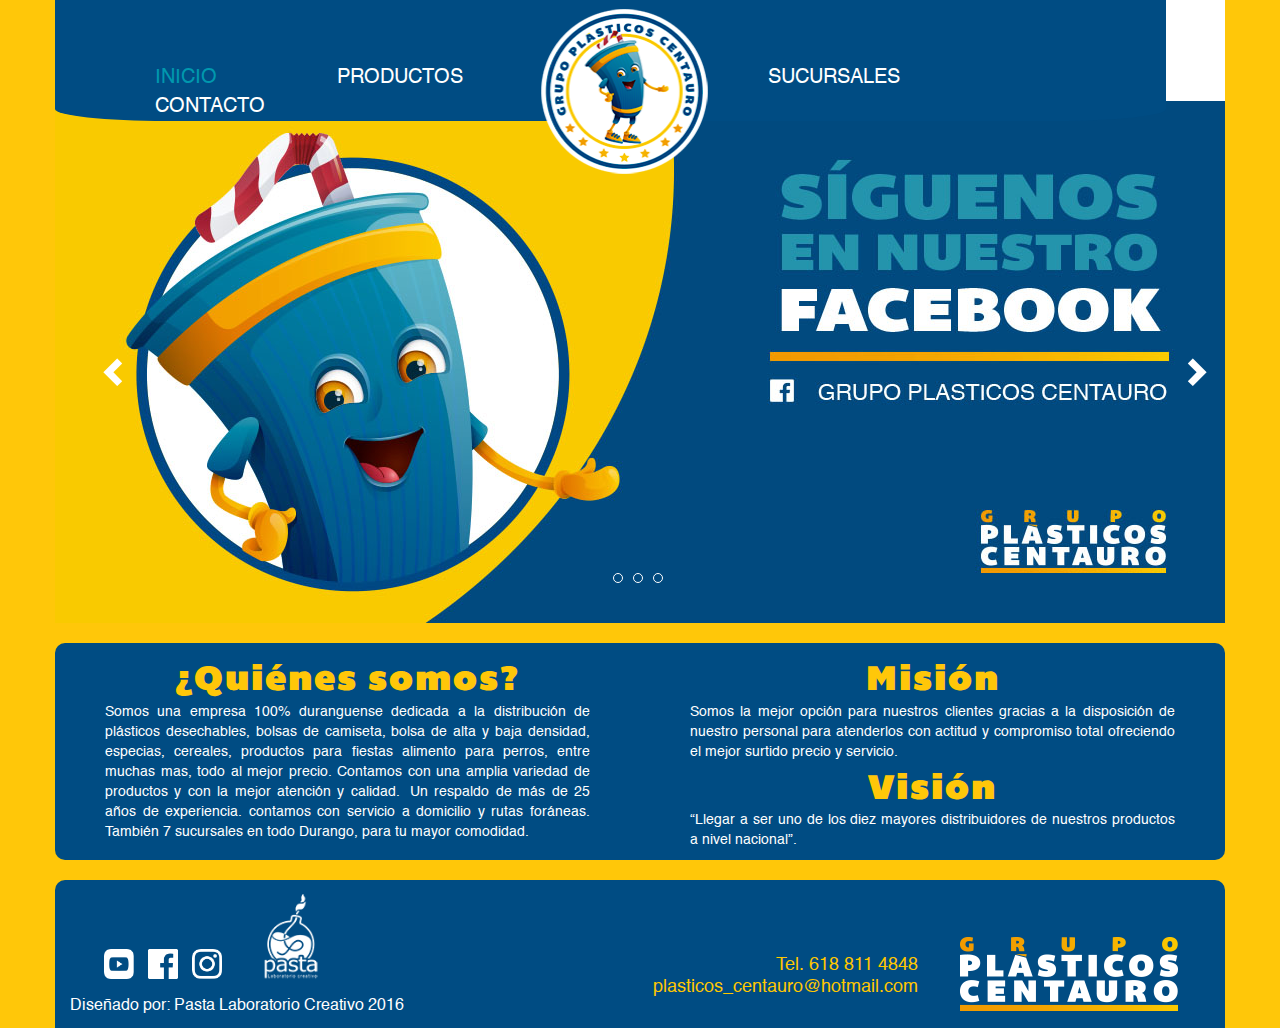
==== commit c532446b: "mobile products adaptation" ====
--- a/Pagina/Plasticos Centauro/index.html
+++ b/Pagina/Plasticos Centauro/index.html
@@ -8,7 +8,7 @@
    <title>Grupo Plásticos Centauro | Portada</title>
    <link rel="icon" type="img/png" href="img/favicon-plasticos-centauro.png" />
    <!-- Bootstrap -->
-   <link href="css/bootstrap.min.css" rel="stylesheet">
+     <link rel='stylesheet prefetch' href='https://maxcdn.bootstrapcdn.com/bootstrap/3.3.6/css/bootstrap.min.css'>
    <link href="css/styles.css?v=1.2" rel="stylesheet">
    <link href="css/queries.css?v=1.2" rel="stylesheet">
    <link rel="stylesheet" href="css/flexslider.css?v=1.2" type="text/css">
@@ -64,7 +64,7 @@
                <div class="carousel-inner" role="listbox">
                   <div class="item active">
                   <a href="https://www.facebook.com/grupoplasticoscentauro/?fref=ts">
-                     <img src="img/slider-plasticos-centauro2.jpg" alt="Slider del Facebook de Plásticos Centauro">
+                     <img src="img/slider-plasticos-centauro.jpg" alt="Slider del Facebook de Plásticos Centauro">
                      <div class="carousel-caption"></div>
                      </a>
                   </div>
@@ -145,9 +145,9 @@
                </div>
             </footer>
             <!-- jQuery (necessary for Bootstrap's JavaScript plugins)-->
-            <script src="https://ajax.googleapis.com/ajax/libs/jquery/1.11.0/jquery.min.js"></script>
-            <!-- Include all compiled plugins (below), or include individual files as needed -->
-            <script src="js/bootstrap.min.js"></script>
+                 <script src='http://cdnjs.cloudflare.com/ajax/libs/jquery/2.2.2/jquery.min.js'></script>
+<script src='http://maxcdn.bootstrapcdn.com/bootstrap/3.3.6/js/bootstrap.min.js'></script>
+
             <script src="js/jquery.flexslider.js"></script>
             <script src="js/scripts.js"></script>
             <script src="js/modernizr.js"></script>
--- a/Pagina/Plasticos Centauro/css/styles.css
+++ b/Pagina/Plasticos Centauro/css/styles.css
@@ -885,7 +885,23 @@
 }
 
 
-
+<<<<<<< Updated upstream
+
+=======
+@media (min-width:1367px){
+    .background-menu {
+    background-color: #004c83;
+	border-radius: 0 0 10px 10px;
+	border-bottom-left-radius: 10%;
+    border-bottom-right-radius: 10%;
+    z-index: 1;
+	position: absolute;
+	top: 0;	
+    left: 376px;
+	width: 60.9%;
+    }
+}
+>>>>>>> Stashed changes
 .background-menu2{
 	background-color: #004c83;
 	border-bottom: 2px white solid;
@@ -909,7 +925,37 @@
 	width: 1170px;
 	height: 101px;
 }
-
+<<<<<<< Updated upstream
+
+=======
+@media screen and (max-width:640px) {
+    .background-blanco-productos{
+        display: none;
+    }
+    .background-blanco{
+		display: none;
+	}
+	.background-blanco-sucursales{
+	display: none;
+	}
+.background-blanco-contacto{
+	display: none;
+	}
+	.background-menu {
+    background-color: #004c83;
+    border-radius: 0 0 10px 10px;
+     border-bottom-left-radius: 10%; 
+     border-bottom-right-radius: 10%; 
+     z-index: 0; 
+     position: initial; 
+    top: 0;
+    width: 100%;
+    left: 0;
+    margin-bottom: 10px;
+	}
+	
+}
+>>>>>>> Stashed changes
 .background-blanco-sucursales{
 	background-image: url('../img/hover3.jpg');
 	width: 1170px;
--- a/Pagina/Plasticos Centauro/css/queries.css
+++ b/Pagina/Plasticos Centauro/css/queries.css
@@ -214,6 +214,7 @@
     nav ul { display: none; height: auto; }
     .pullcontainer { width: 100%; text-align: right; padding: 20px 20px 0 0; }
     .pullcontainer a#pull { display: block; width: 100%; color: #242a2c; }
+<<<<<<< Updated upstream
     .background-menu {
     background-color: #004c83;
     border-radius: 0 0 10px 10px;
@@ -259,4 +260,6 @@
     left: 376px;
     width: 60.9%;
     }
+=======
+>>>>>>> Stashed changes
 }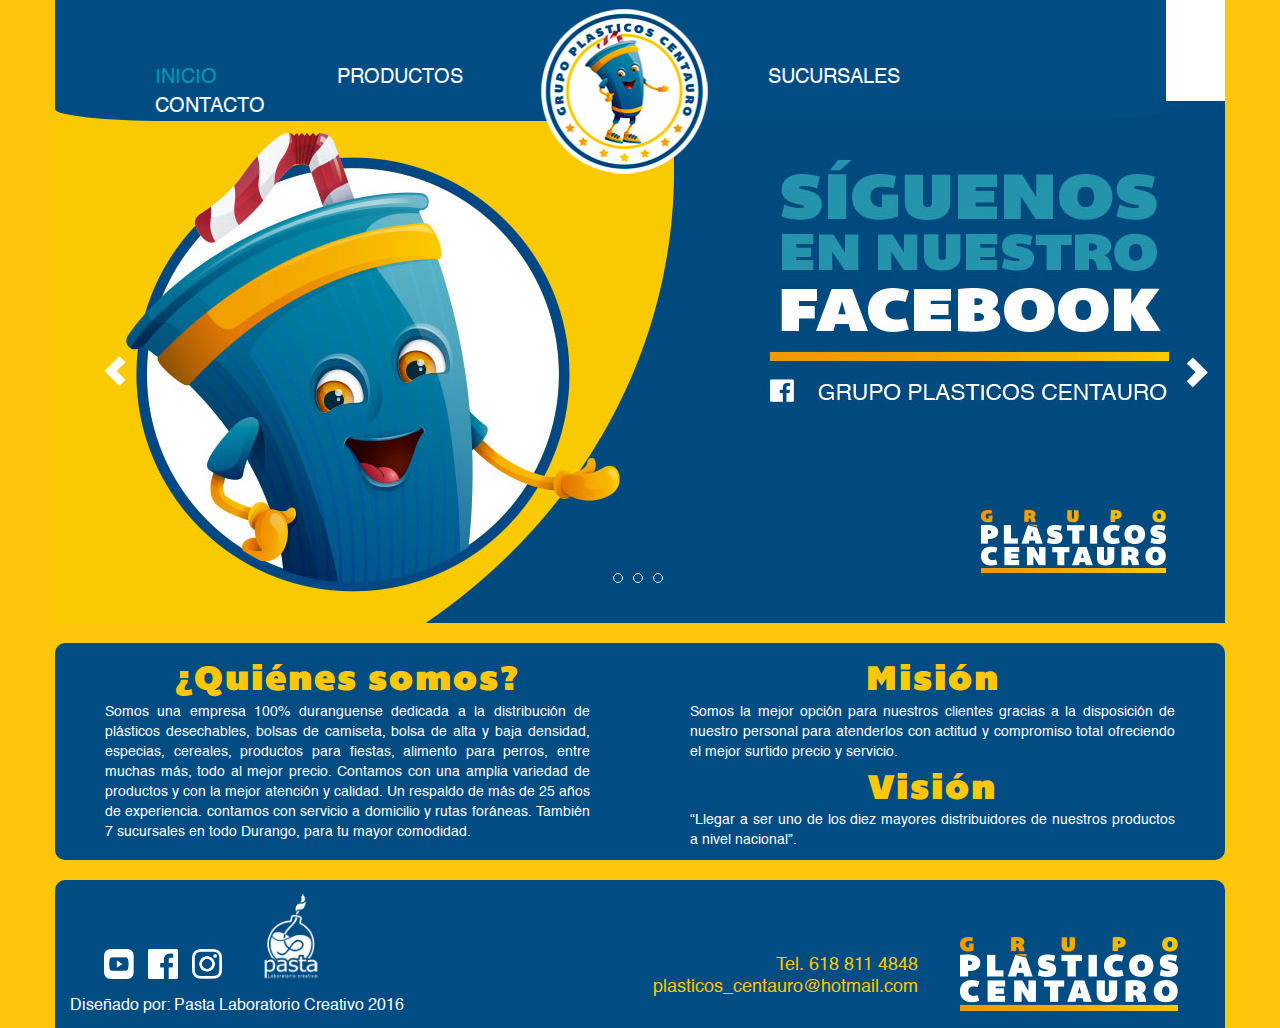
==== commit d6652594: "Acomodo de librerias" ====
--- a/Pagina/Plasticos Centauro/index.html
+++ b/Pagina/Plasticos Centauro/index.html
@@ -8,7 +8,7 @@
    <title>Grupo Plásticos Centauro | Portada</title>
    <link rel="icon" type="img/png" href="img/favicon-plasticos-centauro.png" />
    <!-- Bootstrap -->
-     <link rel='stylesheet prefetch' href='https://maxcdn.bootstrapcdn.com/bootstrap/3.3.6/css/bootstrap.min.css'>
+   <link href="css/bootstrap.min.css" rel="stylesheet">
    <link href="css/styles.css?v=1.2" rel="stylesheet">
    <link href="css/queries.css?v=1.2" rel="stylesheet">
    <link rel="stylesheet" href="css/flexslider.css?v=1.2" type="text/css">
@@ -100,8 +100,7 @@
          <div class="row">
             <div class="col-md-6 padding-nosotros">
                <h1 class="text-center">¿Quiénes somos?</h1>
-               <p>Somos una empresa 100% duranguense dedicada a la distribución de plásticos desechables, bolsas de camiseta, bolsa de alta y baja densidad, especias, cereales, productos para fiestas  alimento para perros, entre muchas mas, todo al mejor precio. Contamos con una amplia variedad de productos y con la mejor atención y calidad.  -Un respaldo de más de 25 años de experiencia. contamos con servicio a domicilio y rutas foráneas. También 7 sucursales en todo Durango, para tu mayor comodidad. 
+               <p>Somos una empresa 100% duranguense dedicada a la distribución de plásticos desechables, bolsas de camiseta, bolsa de alta y baja densidad, especias, cereales, productos para fiestas, alimento para perros, entre muchas más, todo al mejor precio. Contamos con una amplia variedad de productos y con la mejor atención y calidad. Un respaldo de más de 25 años de experiencia. contamos con servicio a domicilio y rutas foráneas. También 7 sucursales en todo Durango, para tu mayor comodidad. 
                </p>
             </div>
             <div class="col-md-6 padding-nosotros">
@@ -124,6 +123,7 @@
                      <li class="spacer-li icon-pasta">
                         <a href="http://pastalaboratorio.com " >
                            <img style="width:60px;" src="img/logo-pasta-blanco.png" >
+                        </a>
                         </li>
                      </ul>
                      <p class="texto-footer-pasta" >Diseñado por:  Pasta Laboratorio Creativo 2016</p>
@@ -139,15 +139,14 @@
                      <p class="texto-footer-plasticos" >plasticos_centauro@hotmail.com</p>
                   </div>
                   <div class="col-md-3 top-logo-letras">
-                     <a href="plasticoscentaurodgo.com" ><img src="img/letras-grupo-plasticos-centauro.png" alt="Logo Plasticos Centauro" >
+                     <img src="img/letras-grupo-plasticos-centauro.png" alt="Logo Plasticos Centauro" >
                      </div>
                   </div>
                </div>
             </footer>
             <!-- jQuery (necessary for Bootstrap's JavaScript plugins)-->
-                 <script src='http://cdnjs.cloudflare.com/ajax/libs/jquery/2.2.2/jquery.min.js'></script>
-<script src='http://maxcdn.bootstrapcdn.com/bootstrap/3.3.6/js/bootstrap.min.js'></script>
-
+            <script src='js/jquery.min.js'></script>
+            <script src='js/bootstrap.min.js'></script>
             <script src="js/jquery.flexslider.js"></script>
             <script src="js/scripts.js"></script>
             <script src="js/modernizr.js"></script>
@@ -163,6 +162,9 @@
                $('.carousel-control.right').click(function() {
                 $('#myCarousel').carousel('next');
              });
+               $(window).bind('resize', function() {
+             location.reload();
+            });
           </script>
        </body>
        </html>--- a/Pagina/Plasticos Centauro/css/styles.css
+++ b/Pagina/Plasticos Centauro/css/styles.css
@@ -883,25 +883,6 @@
 	top: 0;	
 	width: 86.8%;
 }
-
-
-<<<<<<< Updated upstream
-
-=======
-@media (min-width:1367px){
-    .background-menu {
-    background-color: #004c83;
-	border-radius: 0 0 10px 10px;
-	border-bottom-left-radius: 10%;
-    border-bottom-right-radius: 10%;
-    z-index: 1;
-	position: absolute;
-	top: 0;	
-    left: 376px;
-	width: 60.9%;
-    }
-}
->>>>>>> Stashed changes
 .background-menu2{
 	background-color: #004c83;
 	border-bottom: 2px white solid;
@@ -925,37 +906,6 @@
 	width: 1170px;
 	height: 101px;
 }
-<<<<<<< Updated upstream
-
-=======
-@media screen and (max-width:640px) {
-    .background-blanco-productos{
-        display: none;
-    }
-    .background-blanco{
-		display: none;
-	}
-	.background-blanco-sucursales{
-	display: none;
-	}
-.background-blanco-contacto{
-	display: none;
-	}
-	.background-menu {
-    background-color: #004c83;
-    border-radius: 0 0 10px 10px;
-     border-bottom-left-radius: 10%; 
-     border-bottom-right-radius: 10%; 
-     z-index: 0; 
-     position: initial; 
-    top: 0;
-    width: 100%;
-    left: 0;
-    margin-bottom: 10px;
-	}
-	
-}
->>>>>>> Stashed changes
 .background-blanco-sucursales{
 	background-image: url('../img/hover3.jpg');
 	width: 1170px;
--- a/Pagina/Plasticos Centauro/css/queries.css
+++ b/Pagina/Plasticos Centauro/css/queries.css
@@ -214,7 +214,6 @@
     nav ul { display: none; height: auto; }
     .pullcontainer { width: 100%; text-align: right; padding: 20px 20px 0 0; }
     .pullcontainer a#pull { display: block; width: 100%; color: #242a2c; }
-<<<<<<< Updated upstream
     .background-menu {
     background-color: #004c83;
     border-radius: 0 0 10px 10px;
@@ -260,6 +259,4 @@
     left: 376px;
     width: 60.9%;
     }
-=======
->>>>>>> Stashed changes
 }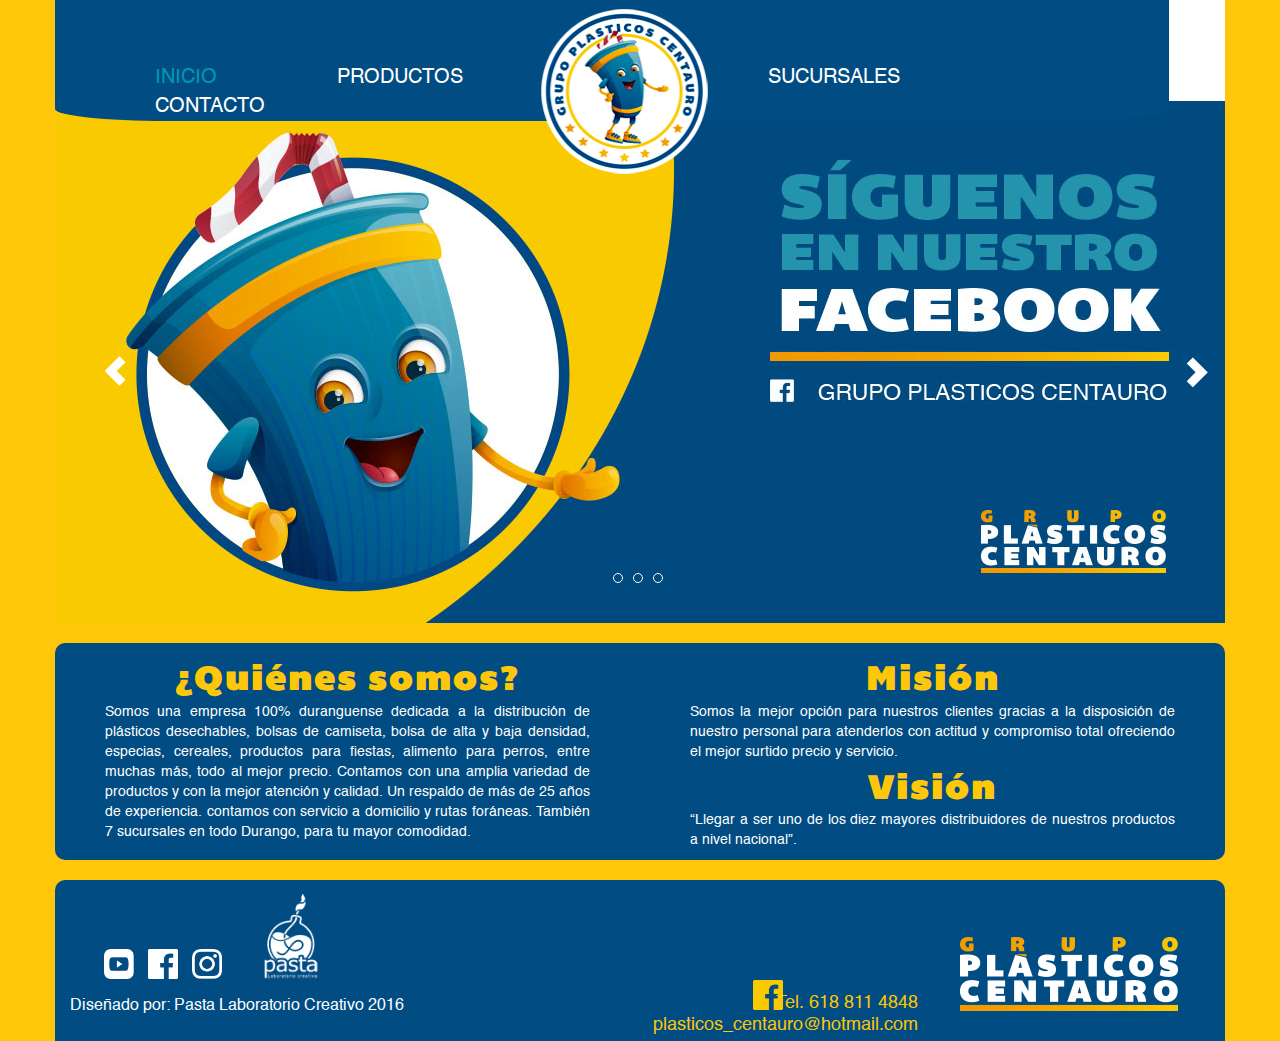
==== commit 756092fc: "Menus responsivos" ====
--- a/Pagina/Plasticos Centauro/index.html
+++ b/Pagina/Plasticos Centauro/index.html
@@ -130,10 +130,9 @@
                   </div>
                   <div class="col-md-3"></div>
                   <div class="col-md-2 top-logo">
-       
-                 <!--  <a  href="https://www.facebook.com/grupoplasticoscentauro/?fref=ts" >
-                  <img class="img-footer-facebook img-responsive"  src="img/facebook-plasticos-centauro.png"></a> -->
-                  <br>
+                   <ul class="list-inline">
+                     <li class="spacer-li icons"><a href="https://www.facebook.com/grupoplasticoscentauro/?fref=ts"><img style="width:30px !important;" src="img/facebook-plasticos-centauro.png"></a></li>
+                     </ul>
    
                      <p class="texto-footer-plasticos" >Tel. 618 811 4848</p>
                      <p class="texto-footer-plasticos" >plasticos_centauro@hotmail.com</p>
--- a/Pagina/Plasticos Centauro/css/styles.css
+++ b/Pagina/Plasticos Centauro/css/styles.css
@@ -426,6 +426,7 @@
 	text-align: justify;
 	font-size: 14px;
 	color: #ffffff;
+	font-weight: 100;
  }
  
 	p.text-intro {font-size: 18px;}
--- a/Pagina/Plasticos Centauro/css/queries.css
+++ b/Pagina/Plasticos Centauro/css/queries.css
@@ -22,157 +22,27 @@
     .menu-mobile{
         margin-bottom: -17%;
     }
-
-
-}
+    .texto-contacto-plasticos{
+        text-align: center;
+
+    }
+}
+
 
 @media screen and (max-width:640px) {
-     #desktop{
-        display: none;
-    }
-    .background-blanco-productos{
-        display: none;
-    }
-    .background-blanco{
-        display: none;
-    }
-    .background-blanco-sucursales{
-    display: none;
-    }
+   #desktop{
+    display: none;
+}
+.background-blanco-productos{
+    display: none;
+}
+.background-blanco{
+    display: none;
+}
+.background-blanco-sucursales{
+    display: none;
+}
 .background-blanco-contacto{
-    display: none;
-    }
-    .background-menu {
-    background-color: #004c83;
-    border-radius: 0 0 10px 10px;
-     border-bottom-left-radius: 10%; 
-     border-bottom-right-radius: 10%; 
-     z-index: 0; 
-     position: initial; 
-    top: 0;
-    width: 100%;
-    left: 0;
-    margin-bottom: 10px;
-}
-}
-@media screen and (max-width:668px) {
-    .shop-btn { padding: 15px 25px; font-size: 10px; }
-    .background-blanco{
-        display: none;
-    }
-
-    /*Contacto*/
-    .titulo-contactanos{
-        font-size: 24px;   
-    }
-    .vasito-plasticos-centauro{
-        width: 25%;
-        margin-top: -18%;
-    }
-    .top-logo-letras {
-
-        text-align: center ;
-    }
-
-    .responsive-logo { 
-        background: url(../img/logo-mobile-plasticos-centauro.png) no-repeat center center; 
-        width: 200px; 
-        height: 34px; 
-        position: absolute; 
-
-        top: 3%;
-        left: 2%;
-    }
-
-    .background-menu {
-        background-color: #004c83;
-        border-radius: 0 0 10px 10px;
-        border-bottom-left-radius: 10%; 
-        border-bottom-right-radius: 10%; 
-        z-index: 0; 
-        position: initial; 
-        top: 0;
-        width: 100%;
-        left: 0;
-        margin-bottom: 10px;
-    }
-    .menu-mobile6{
-       margin-bottom: -10%;
-   }
-
-}
-@media screen and (max-width:768px) {
-    .shop-btn { 
-        padding: 15px 25px;
-        font-size: 10px;
-    }
-
-    .background-blanco{
-        display: none;
-    }
-
-    /*Contacto*/
-    .titulo-contactanos{
-        font-size: 24px;   
-    }
-    .vasito-plasticos-centauro{
-        width: 25%;
-        margin-top: -18%;
-    }
-    .top-logo-letras {
-        text-align: center ;
-    }
-
-    .responsive-logo { 
-        background: url(../img/logo-mobile-plasticos-centauro.png) no-repeat center center; 
-        width: 200px; 
-        height: 34px; 
-        position: absolute; 
-        top: 1%;
-        left: 2%;
-    }
-
-    .background-menu {
-        background-color: #004c83;
-        border-radius: 0 0 10px 10px;
-        border-bottom-left-radius: 10%; 
-        border-bottom-right-radius: 10%; 
-        z-index: 0; 
-        position: initial; 
-        top: 0;
-        width: 100%;
-        left: 0;
-        margin-bottom: 10px;
-    }
-    .menu-mobile6{
-       margin-bottom: -9%;
-   }
-   .texto-footer-plasticos {
-    font-size: 14px;
-    text-align: center;
-        line-height: 12px;
-    float: none;
-  
-}
-.texto-footer-pasta {
-    font-size: 14px;
-    text-align: center;
-}
-.acomodo-iconos-pasta{
-    text-align: center;
-}
-.img-footer-facebook {
-text-align: center;
-position: absolute; 
-    float: none !important;
-}
-
-
-}
-
-
-@media screen and (max-width:1200px) {
-   .background-blanco{
     display: none;
 }
 .background-menu {
@@ -187,9 +57,158 @@
     left: 0;
     margin-bottom: 10px;
 }
-
-
-
+.texto-contacto-plasticos{
+        text-align: center;
+
+    }
+}
+
+@media screen and (max-width:668px) {
+    .shop-btn { 
+        padding: 15px 25px;
+        font-size: 10px; 
+    }
+    .background-blanco{
+        display: none;
+    }
+
+    /*Contacto*/
+    .titulo-contactanos{
+        font-size: 24px;   
+    }
+    .vasito-plasticos-centauro{
+        width: 25%;
+        margin-top: -18%;
+    }
+    .top-logo-letras {
+
+        text-align: center ;
+    }
+
+    .responsive-logo { 
+        background: url(../img/logo-mobile-plasticos-centauro.png) no-repeat center center; 
+        width: 200px; 
+        height: 34px; 
+        position: absolute; 
+
+        top: 3%;
+        left: 2%;
+    }
+
+    .background-menu {
+        background-color: #004c83;
+        border-radius: 0 0 10px 10px;
+        border-bottom-left-radius: 10%; 
+        border-bottom-right-radius: 10%; 
+        z-index: 0; 
+        position: initial; 
+        top: 0;
+        width: 100%;
+        left: 0;
+        margin-bottom: 10px;
+    }
+    .menu-mobile6{
+     margin-bottom: -10%;
+ }
+ .texto-contacto-plasticos{
+        text-align: center;
+
+    }
+
+}
+@media screen and (max-width:768px) {
+    .shop-btn { 
+        padding: 15px 25px;
+        font-size: 10px;
+    }
+
+    .background-blanco{
+        display: none;
+    }
+    .background-blanco-contacto {
+        display: none;
+    }
+
+    /*Contacto*/
+    .titulo-contactanos{
+        font-size: 24px;   
+    }
+    .vasito-plasticos-centauro{
+        width: 15%;
+        margin-top: -10%;
+        margin-bottom: -4%;
+
+    }
+    .top-logo-letras {
+        text-align: center ;
+    }
+
+    .responsive-logo { 
+        background: url(../img/logo-mobile-plasticos-centauro.png) no-repeat center center; 
+        width: 200px; 
+        height: 34px; 
+        position: absolute; 
+        top: 1%;
+        left: 2%;
+    }
+
+    .background-menu {
+        background-color: #004c83;
+        border-radius: 0 0 10px 10px;
+        border-bottom-left-radius: 10%; 
+        border-bottom-right-radius: 10%; 
+        z-index: 0; 
+        position: initial; 
+        top: 0;
+        width: 100%;
+        left: 0;
+        margin-bottom: 10px;
+    }
+    .menu-mobile6{
+     margin-bottom: -6%;
+ }
+ .texto-footer-plasticos {
+    font-size: 14px;
+    text-align: center;
+    line-height: 12px;
+    float: none;
+
+}
+.texto-footer-pasta {
+    font-size: 14px;
+    text-align: center;
+}
+.acomodo-iconos-pasta{
+    text-align: center;
+}
+.img-footer-facebook {
+    position: absolute;
+    margin-left: 29%;
+}
+
+
+}
+
+
+@media screen and (max-width:1200px) {
+ .background-blanco{
+    display: none;
+}
+.background-blanco-contacto {
+    display: none;
+}
+.background-menu {
+    background-color: #004c83;
+    border-radius: 0 0 10px 10px;
+    border-bottom-left-radius: 10%; 
+    border-bottom-right-radius: 10%; 
+    z-index: 0; 
+    position: initial; 
+    top: 0;
+    width: 100%;
+    left: 0;
+    margin-bottom: 10px;
+}
 p{font-size: 14px; }
 .thin-sep { display: none; }
 .arrow { display: none; }
@@ -215,48 +234,59 @@
     .pullcontainer { width: 100%; text-align: right; padding: 20px 20px 0 0; }
     .pullcontainer a#pull { display: block; width: 100%; color: #242a2c; }
     .background-menu {
-    background-color: #004c83;
-    border-radius: 0 0 10px 10px;
-    border-bottom-left-radius: 10%; 
-    border-bottom-right-radius: 10%; 
-    z-index: 0; 
-    position: initial; 
-    top: 0;
-    width: 100%;
-    left: 0;
-    margin-bottom: 10px;
-}
+        background-color: #004c83;
+        border-radius: 0 0 10px 10px;
+        border-bottom-left-radius: 10%; 
+        border-bottom-right-radius: 10%; 
+        z-index: 0; 
+        position: initial; 
+        top: 0;
+        width: 100%;
+        left: 0;
+        margin-bottom: 10px;
+    }
 
     .responsive-logo { 
-    background: url(../img/logo-mobile-plasticos-centauro.png) no-repeat center center; 
-        width: 200px;
-    height: 34px;
-    position: absolute;
-    top: 20px;
-    left: 15%;
-}
-.top-logo-letras {
-    margin-left: -2%;
-}
-.texto-footer-plasticos {
-    font-size: 14px;
-  
-}
-.texto-footer-pasta {
-    font-size: 14px;
-}
-}
-
+        background: url(../img/logo-mobile-plasticos-centauro.png) no-repeat center center; 
+        width: 180px;
+        height: 59px;
+        position: absolute;
+        top: 1%;
+        left: 6%;
+    }
+    .top-logo-letras {
+        margin-left: -2%;
+    }
+    .texto-footer-plasticos {
+        font-size: 14px;
+
+    }
+    .texto-footer-pasta {
+        font-size: 14px;
+    }
+}
+@media (min-width:1280px){
+    .background-menu {
+
+        width: 87%;
+    }
+}
 @media (min-width:1367px){
     .background-menu {
-    background-color: #004c83;
-    border-radius: 0 0 10px 10px;
-    border-bottom-left-radius: 10%;
-    border-bottom-right-radius: 10%;
-    z-index: 1;
-    position: absolute;
-    top: 0; 
-    left: 376px;
-    width: 60.9%;
+        background-color: #004c83;
+        border-radius: 0 0 10px 10px;
+        border-bottom-left-radius: 10%;
+        border-bottom-right-radius: 10%;
+        z-index: 1;
+        position: absolute;
+        top: 0; 
+        left: 376px;
+        width: 60.9%;
+    }
+}
+@media (min-width:2280px){
+    .background-menu {
+        left: 24%;
+        width: 51.9%;
     }
 }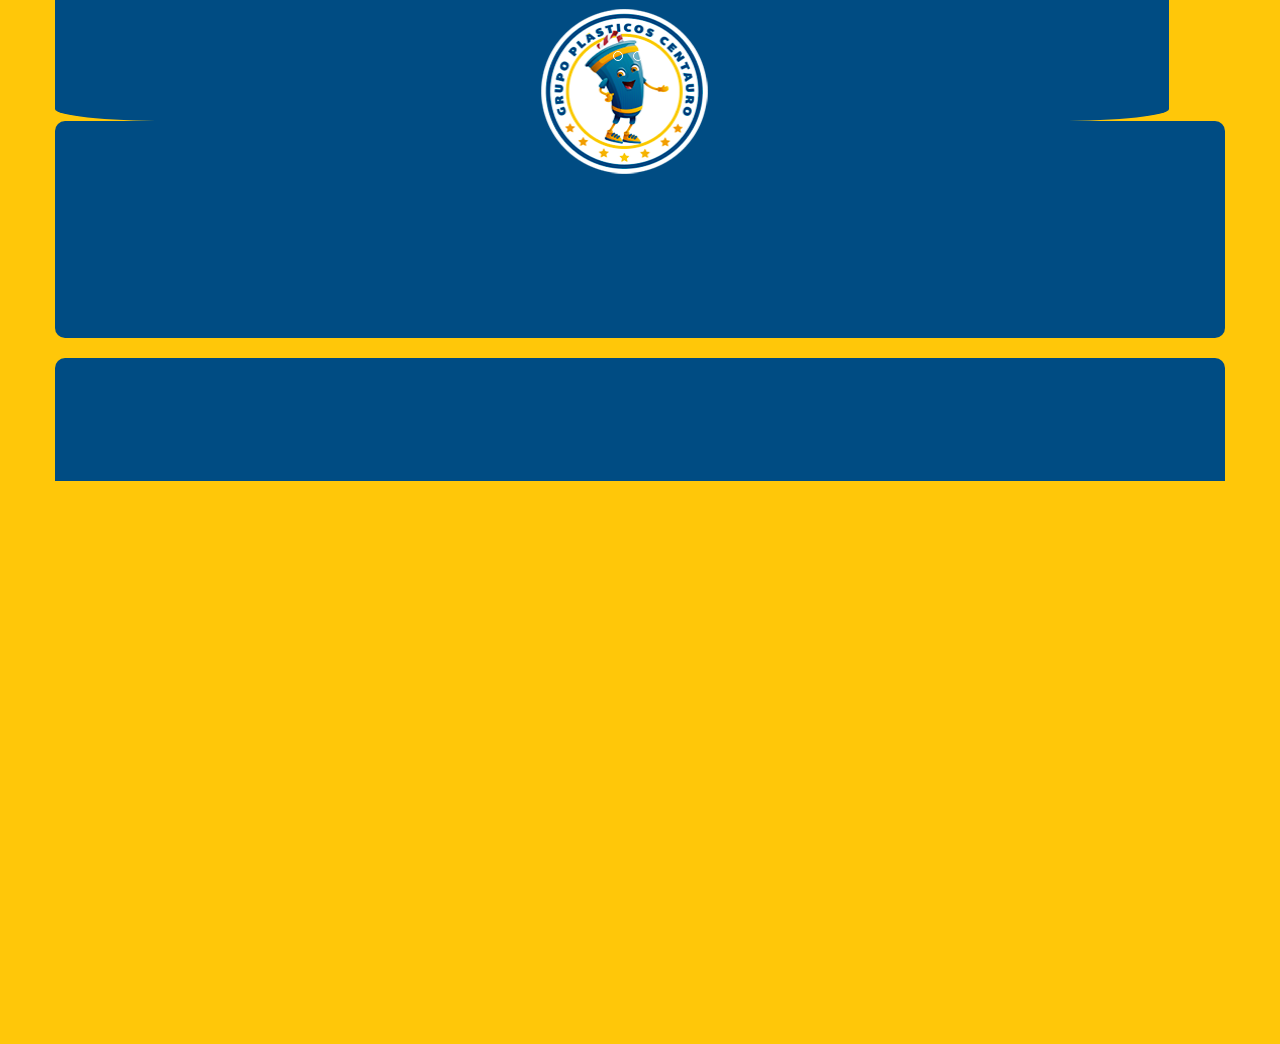
==== commit 9add79f2: "Boton descarga imagenes y más" ====
--- a/Pagina/Plasticos Centauro/index.html
+++ b/Pagina/Plasticos Centauro/index.html
@@ -130,9 +130,9 @@
                   </div>
                   <div class="col-md-3"></div>
                   <div class="col-md-2 top-logo">
-                   <ul class="list-inline">
-                     <li class="spacer-li icons"><a href="https://www.facebook.com/grupoplasticoscentauro/?fref=ts"><img style="width:30px !important;" src="img/facebook-plasticos-centauro.png"></a></li>
-                     </ul>
+                  <br>
+                   <a  href="https://www.facebook.com/grupoplasticoscentauro/?fref=ts" >
+                  <img class="img-footer-facebook img-responsive"  src="img/facebook-plasticos-centauro.png"></a> 
    
                      <p class="texto-footer-plasticos" >Tel. 618 811 4848</p>
                      <p class="texto-footer-plasticos" >plasticos_centauro@hotmail.com</p>
--- a/Pagina/Plasticos Centauro/css/styles.css
+++ b/Pagina/Plasticos Centauro/css/styles.css
@@ -1141,4 +1141,26 @@
 }
 .texto-campos-contacto{
 	font-family: "Helvetica";
+}
+
+.btn-descargar{
+    color: white;
+    font-family: "Helvetica";
+    border-radius: 10px 10px 10px 10px;
+    -moz-border-radius: 10px 10px 10px 10px;
+    -webkit-border-radius: 10px 10px 10px 10px;
+    border: 0px solid #004b80;
+    padding: 2%;
+    background-color: #004A80;
+     margin-left: auto;
+  margin-right: auto;
+
+}
+.texto-descarga{
+	color: #004b80;
+	font-family: "Helvetica";
+	font-weight: bold;
+	text-align: center;
+	font-size: 20px;
+
 }--- a/Pagina/Plasticos Centauro/css/queries.css
+++ b/Pagina/Plasticos Centauro/css/queries.css
@@ -6,7 +6,6 @@
     .background-blanco{
         display: none;
     }
-
     /*Contacto*/
     .titulo-contactanos{
         font-size: 24px;   
@@ -26,6 +25,28 @@
         text-align: center;
 
     }
+    .facebook-contacto {
+   display: none;
+}
+
+.facebook-contacto-mobile{
+    float: none;
+    width: 5%;
+    align-items: center;
+    position: center;
+    display: table;
+    margin: 0 auto;
+}
+.texto-contacto-plasticos {
+    text-align: center;
+}
+    
+.img-footer-facebook {
+    width: 30px !important;
+    margin-bottom: 7% !important;
+    float: none !important;
+    margin: 0 auto !important;
+}
 }
 
 
@@ -61,6 +82,12 @@
         text-align: center;
 
     }
+    .img-footer-facebook {
+    width: 30px !important;
+    margin-bottom: 7% !important;
+    float: none !important;
+    margin: 0 auto !important;
+}
 }
 
 @media screen and (max-width:668px) {
@@ -114,7 +141,27 @@
         text-align: center;
 
     }
-
+    .facebook-contacto {
+   display: none;
+}
+
+.facebook-contacto-mobile{
+    float: none;
+    width: 5%;
+    align-items: center;
+    position: center;
+    display: table;
+    margin: 0 auto;
+}
+.texto-contacto-plasticos {
+    text-align: center;
+}
+.img-footer-facebook {
+    width: 30px !important;
+    margin-bottom: 7% !important;
+    float: none !important;
+    margin: 0 auto !important;
+}
 }
 @media screen and (max-width:768px) {
     .shop-btn { 
@@ -169,6 +216,7 @@
  }
  .texto-footer-plasticos {
     font-size: 14px;
+        margin-top: 2%;
     text-align: center;
     line-height: 12px;
     float: none;
@@ -181,17 +229,39 @@
 .acomodo-iconos-pasta{
     text-align: center;
 }
+
+.facebook-contacto {
+   display: none;
+}
+
+.facebook-contacto-mobile{
+    float: none;
+    width: 5%;
+    align-items: center;
+    position: center;
+    display: table;
+    margin: 0 auto;
+}
+.texto-contacto-plasticos {
+    text-align: center;
+}
 .img-footer-facebook {
-    position: absolute;
-    margin-left: 29%;
-}
-
-
+    width: 30px !important;
+    margin-bottom: 7% !important;
+    float: none !important;
+    margin: 0 auto !important;
+}
 }
 
 
 @media screen and (max-width:1200px) {
  .background-blanco{
+    display: none;
+}
+.background-blanco-contacto {
+    display: none;
+}
+.background-blanco-sucursales {
     display: none;
 }
 .background-blanco-contacto {
@@ -259,6 +329,7 @@
     }
     .texto-footer-plasticos {
         font-size: 14px;
+            margin-top: 2%;
 
     }
     .texto-footer-pasta {
